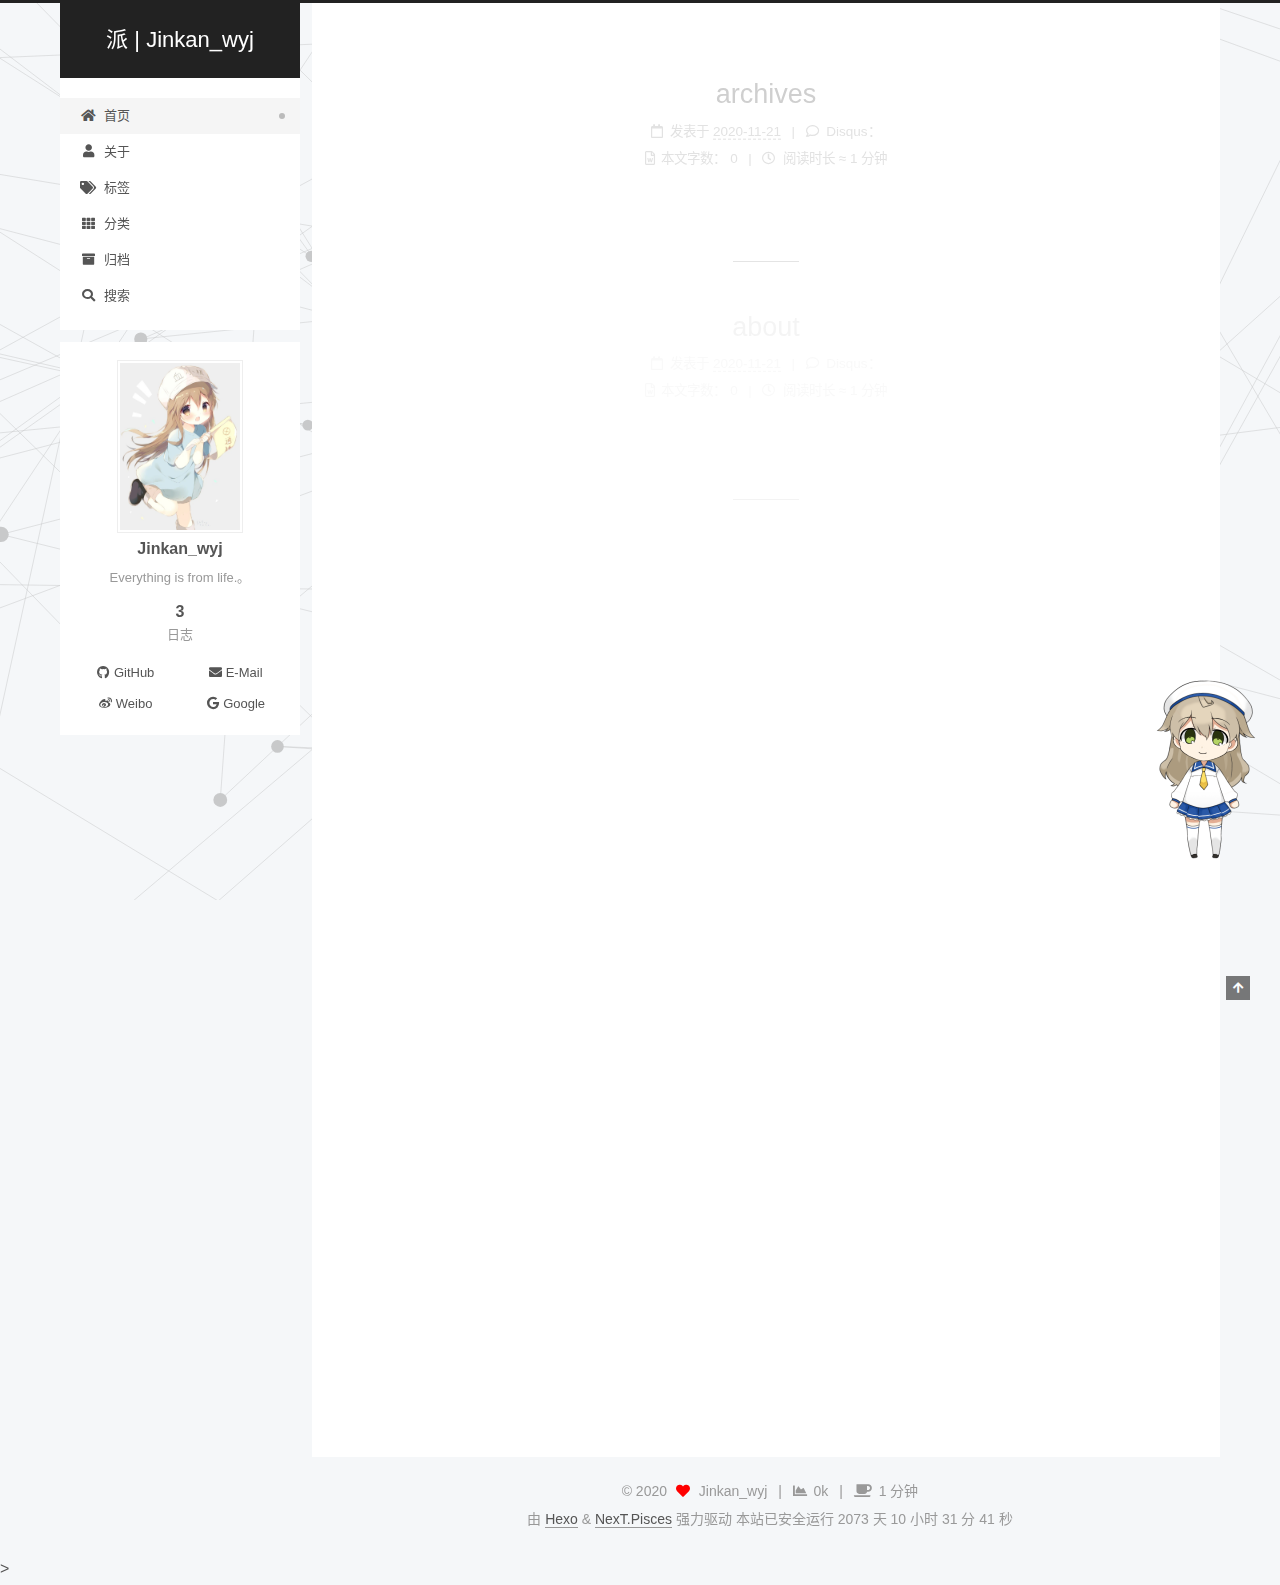
==== index.html @ be6c9986 "Site updated: 2020-11-22 16:22:30" ====
<!DOCTYPE html>
<html lang="zh-CN">
<head>
  <meta charset="UTF-8">
<meta name="viewport" content="width=device-width, initial-scale=1, maximum-scale=2">
<meta name="theme-color" content="#222">
<meta name="generator" content="Hexo 5.2.0">
  <link rel="apple-touch-icon" sizes="180x180" href="/images/favicon-32x32-next.png">
  <link rel="icon" type="image/png" sizes="32x32" href="/images/favicon-32x32-next.png">
  <link rel="icon" type="image/png" sizes="16x16" href="/images/favicon-32x32-next.png">

<link rel="stylesheet" href="/css/main.css">


<link rel="stylesheet" href="/lib/font-awesome/css/all.min.css">

<script id="hexo-configurations">
    var NexT = window.NexT || {};
    var CONFIG = {"hostname":"www.ipyker.com","root":"/","scheme":"Pisces","version":"7.8.0","exturl":false,"sidebar":{"position":"left","display":"post","padding":18,"offset":12,"onmobile":false},"copycode":{"enable":false,"show_result":false,"style":null},"back2top":{"enable":true,"sidebar":false,"scrollpercent":false},"bookmark":{"enable":false,"color":"#222","save":"auto"},"fancybox":false,"mediumzoom":false,"lazyload":false,"pangu":false,"comments":{"style":"tabs","active":null,"storage":true,"lazyload":false,"nav":null},"algolia":{"hits":{"per_page":10},"labels":{"input_placeholder":"Search for Posts","hits_empty":"We didn't find any results for the search: ${query}","hits_stats":"${hits} results found in ${time} ms"}},"localsearch":{"enable":true,"trigger":"auto","top_n_per_article":1,"unescape":false,"preload":false},"motion":{"enable":true,"async":false,"transition":{"post_block":"fadeIn","post_header":"slideDownIn","post_body":"slideDownIn","coll_header":"slideLeftIn","sidebar":"slideUpIn"}},"path":"search.xml"};
  </script>

  <meta name="description" content="Everything is from life.。">
<meta property="og:type" content="website">
<meta property="og:title" content="派 | Jinkan_wyj">
<meta property="og:url" content="https://www.ipyker.com/index.html">
<meta property="og:site_name" content="派 | Jinkan_wyj">
<meta property="og:description" content="Everything is from life.。">
<meta property="og:locale" content="zh_CN">
<meta property="article:author" content="Jinkan_wyj">
<meta name="twitter:card" content="summary">

<link rel="canonical" href="https://www.ipyker.com/">


<script id="page-configurations">
  // https://hexo.io/docs/variables.html
  CONFIG.page = {
    sidebar: "",
    isHome : true,
    isPost : false,
    lang   : 'zh-CN'
  };
</script>

  <title>派 | Jinkan_wyj</title>
  






  <noscript>
  <style>
  .use-motion .brand,
  .use-motion .menu-item,
  .sidebar-inner,
  .use-motion .post-block,
  .use-motion .pagination,
  .use-motion .comments,
  .use-motion .post-header,
  .use-motion .post-body,
  .use-motion .collection-header { opacity: initial; }

  .use-motion .site-title,
  .use-motion .site-subtitle {
    opacity: initial;
    top: initial;
  }

  .use-motion .logo-line-before i { left: initial; }
  .use-motion .logo-line-after i { right: initial; }
  </style>
</noscript>

<link rel="alternate" href="/atom.xml" title="派 | Jinkan_wyj" type="application/atom+xml">
</head>

<body itemscope itemtype="http://schema.org/WebPage">
  <div class="container use-motion">
    <div class="headband"></div>

    <header class="header" itemscope itemtype="http://schema.org/WPHeader">
      <div class="header-inner"><div class="site-brand-container">
  <div class="site-nav-toggle">
    <div class="toggle" aria-label="切换导航栏">
      <span class="toggle-line toggle-line-first"></span>
      <span class="toggle-line toggle-line-middle"></span>
      <span class="toggle-line toggle-line-last"></span>
    </div>
  </div>

  <div class="site-meta">

    <a href="/" class="brand" rel="start">
      <span class="logo-line-before"><i></i></span>
      <h1 class="site-title">派 | Jinkan_wyj</h1>
      <span class="logo-line-after"><i></i></span>
    </a>
  </div>

  <div class="site-nav-right">
    <div class="toggle popup-trigger">
        <i class="fa fa-search fa-fw fa-lg"></i>
    </div>
  </div>
</div>




<nav class="site-nav">
  <ul id="menu" class="main-menu menu">
        <li class="menu-item menu-item-home">

    <a href="/" rel="section"><i class="fa fa-home fa-fw"></i>首页</a>

  </li>
        <li class="menu-item menu-item-about">

    <a href="/about/" rel="section"><i class="fa fa-user fa-fw"></i>关于</a>

  </li>
        <li class="menu-item menu-item-tags">

    <a href="/tags/" rel="section"><i class="fa fa-tags fa-fw"></i>标签</a>

  </li>
        <li class="menu-item menu-item-categories">

    <a href="/categories/" rel="section"><i class="fa fa-th fa-fw"></i>分类</a>

  </li>
        <li class="menu-item menu-item-archives">

    <a href="/archives/" rel="section"><i class="fa fa-archive fa-fw"></i>归档</a>

  </li>
      <li class="menu-item menu-item-search">
        <a role="button" class="popup-trigger"><i class="fa fa-search fa-fw"></i>搜索
        </a>
      </li>
  </ul>
</nav>



  <div class="search-pop-overlay">
    <div class="popup search-popup">
        <div class="search-header">
  <span class="search-icon">
    <i class="fa fa-search"></i>
  </span>
  <div class="search-input-container">
    <input autocomplete="off" autocapitalize="off"
           placeholder="搜索..." spellcheck="false"
           type="search" class="search-input">
  </div>
  <span class="popup-btn-close">
    <i class="fa fa-times-circle"></i>
  </span>
</div>
<div id="search-result">
  <div id="no-result">
    <i class="fa fa-spinner fa-pulse fa-5x fa-fw"></i>
  </div>
</div>

    </div>
  </div>

</div>
    </header>

    
  <div class="back-to-top">
    <i class="fa fa-arrow-up"></i>
    <span>0%</span>
  </div>


    <main class="main">
      <div class="main-inner">
        <div class="content-wrap">
          

          <div class="content index posts-expand">
            
      
  
  
  <article itemscope itemtype="http://schema.org/Article" class="post-block" lang="zh-CN">
    <link itemprop="mainEntityOfPage" href="https://www.ipyker.com/2020/11/21/archives.html">

    <span hidden itemprop="author" itemscope itemtype="http://schema.org/Person">
      <meta itemprop="image" content="/images/IMG_2992.JPG">
      <meta itemprop="name" content="Jinkan_wyj">
      <meta itemprop="description" content="Everything is from life.。">
    </span>

    <span hidden itemprop="publisher" itemscope itemtype="http://schema.org/Organization">
      <meta itemprop="name" content="派 | Jinkan_wyj">
    </span>
      <header class="post-header">
        <h2 class="post-title" itemprop="name headline">
          
            <a href="/2020/11/21/archives.html" class="post-title-link" itemprop="url">archives</a>
        </h2>

        <div class="post-meta">
            <span class="post-meta-item">
              <span class="post-meta-item-icon">
                <i class="far fa-calendar"></i>
              </span>
              <span class="post-meta-item-text">发表于</span>

              <time title="创建时间：2020-11-21 01:10:38" itemprop="dateCreated datePublished" datetime="2020-11-21T01:10:38+08:00">2020-11-21</time>
            </span>

          
  
  <span class="post-meta-item">
    
      <span class="post-meta-item-icon">
        <i class="far fa-comment"></i>
      </span>
      <span class="post-meta-item-text">Disqus：</span>
    
    <a title="disqus" href="/2020/11/21/archives.html#disqus_thread" itemprop="discussionUrl">
      <span class="post-comments-count disqus-comment-count" data-disqus-identifier="2020/11/21/archives.html" itemprop="commentCount"></span>
    </a>
  </span>
  
  <br>
            <span class="post-meta-item" title="本文字数">
              <span class="post-meta-item-icon">
                <i class="far fa-file-word"></i>
              </span>
                <span class="post-meta-item-text">本文字数：</span>
              <span>0</span>
            </span>
            <span class="post-meta-item" title="阅读时长">
              <span class="post-meta-item-icon">
                <i class="far fa-clock"></i>
              </span>
                <span class="post-meta-item-text">阅读时长 &asymp;</span>
              <span>1 分钟</span>
            </span>

        </div>
      </header>

    
    
    
    <div class="post-body" itemprop="articleBody">

      
          
      
    </div>

    
    
    
      <footer class="post-footer">
        <div class="post-eof"></div>
      </footer>
  </article>
  
  
  

      
  
  
  <article itemscope itemtype="http://schema.org/Article" class="post-block" lang="zh-CN">
    <link itemprop="mainEntityOfPage" href="https://www.ipyker.com/2020/11/21/about.html">

    <span hidden itemprop="author" itemscope itemtype="http://schema.org/Person">
      <meta itemprop="image" content="/images/IMG_2992.JPG">
      <meta itemprop="name" content="Jinkan_wyj">
      <meta itemprop="description" content="Everything is from life.。">
    </span>

    <span hidden itemprop="publisher" itemscope itemtype="http://schema.org/Organization">
      <meta itemprop="name" content="派 | Jinkan_wyj">
    </span>
      <header class="post-header">
        <h2 class="post-title" itemprop="name headline">
          
            <a href="/2020/11/21/about.html" class="post-title-link" itemprop="url">about</a>
        </h2>

        <div class="post-meta">
            <span class="post-meta-item">
              <span class="post-meta-item-icon">
                <i class="far fa-calendar"></i>
              </span>
              <span class="post-meta-item-text">发表于</span>
              

              <time title="创建时间：2020-11-21 01:09:46 / 修改时间：06:23:24" itemprop="dateCreated datePublished" datetime="2020-11-21T01:09:46+08:00">2020-11-21</time>
            </span>

          
  
  <span class="post-meta-item">
    
      <span class="post-meta-item-icon">
        <i class="far fa-comment"></i>
      </span>
      <span class="post-meta-item-text">Disqus：</span>
    
    <a title="disqus" href="/2020/11/21/about.html#disqus_thread" itemprop="discussionUrl">
      <span class="post-comments-count disqus-comment-count" data-disqus-identifier="2020/11/21/about.html" itemprop="commentCount"></span>
    </a>
  </span>
  
  <br>
            <span class="post-meta-item" title="本文字数">
              <span class="post-meta-item-icon">
                <i class="far fa-file-word"></i>
              </span>
                <span class="post-meta-item-text">本文字数：</span>
              <span>0</span>
            </span>
            <span class="post-meta-item" title="阅读时长">
              <span class="post-meta-item-icon">
                <i class="far fa-clock"></i>
              </span>
                <span class="post-meta-item-text">阅读时长 &asymp;</span>
              <span>1 分钟</span>
            </span>

        </div>
      </header>

    
    
    
    <div class="post-body" itemprop="articleBody">

      
          
      
    </div>

    
    
    
      <footer class="post-footer">
        <div class="post-eof"></div>
      </footer>
  </article>
  
  
  

      
  
  
  <article itemscope itemtype="http://schema.org/Article" class="post-block" lang="zh-CN">
    <link itemprop="mainEntityOfPage" href="https://www.ipyker.com/2020/11/20/hello-world.html">

    <span hidden itemprop="author" itemscope itemtype="http://schema.org/Person">
      <meta itemprop="image" content="/images/IMG_2992.JPG">
      <meta itemprop="name" content="Jinkan_wyj">
      <meta itemprop="description" content="Everything is from life.。">
    </span>

    <span hidden itemprop="publisher" itemscope itemtype="http://schema.org/Organization">
      <meta itemprop="name" content="派 | Jinkan_wyj">
    </span>
      <header class="post-header">
        <h2 class="post-title" itemprop="name headline">
          
            <a href="/2020/11/20/hello-world.html" class="post-title-link" itemprop="url">Hello World</a>
        </h2>

        <div class="post-meta">
            <span class="post-meta-item">
              <span class="post-meta-item-icon">
                <i class="far fa-calendar"></i>
              </span>
              <span class="post-meta-item-text">发表于</span>

              <time title="创建时间：2020-11-20 02:12:08" itemprop="dateCreated datePublished" datetime="2020-11-20T02:12:08+08:00">2020-11-20</time>
            </span>

          
  
  <span class="post-meta-item">
    
      <span class="post-meta-item-icon">
        <i class="far fa-comment"></i>
      </span>
      <span class="post-meta-item-text">Disqus：</span>
    
    <a title="disqus" href="/2020/11/20/hello-world.html#disqus_thread" itemprop="discussionUrl">
      <span class="post-comments-count disqus-comment-count" data-disqus-identifier="2020/11/20/hello-world.html" itemprop="commentCount"></span>
    </a>
  </span>
  
  <br>
            <span class="post-meta-item" title="本文字数">
              <span class="post-meta-item-icon">
                <i class="far fa-file-word"></i>
              </span>
                <span class="post-meta-item-text">本文字数：</span>
              <span>367</span>
            </span>
            <span class="post-meta-item" title="阅读时长">
              <span class="post-meta-item-icon">
                <i class="far fa-clock"></i>
              </span>
                <span class="post-meta-item-text">阅读时长 &asymp;</span>
              <span>1 分钟</span>
            </span>

        </div>
      </header>

    
    
    
    <div class="post-body" itemprop="articleBody">

      
          <p>Welcome to <a target="_blank" rel="noopener" href="https://hexo.io/">Hexo</a>! This is your very first post. Check <a target="_blank" rel="noopener" href="https://hexo.io/docs/">documentation</a> for more info. If you get any problems when using Hexo, you can find the answer in <a target="_blank" rel="noopener" href="https://hexo.io/docs/troubleshooting.html">troubleshooting</a> or you can ask me on <a target="_blank" rel="noopener" href="https://github.com/hexojs/hexo/issues">GitHub</a>.</p>
<h2 id="Quick-Start"><a href="#Quick-Start" class="headerlink" title="Quick Start"></a>Quick Start</h2><h3 id="Create-a-new-post"><a href="#Create-a-new-post" class="headerlink" title="Create a new post"></a>Create a new post</h3><figure class="highlight bash"><table><tr><td class="gutter"><pre><span class="line">1</span><br></pre></td><td class="code"><pre><span class="line">$ hexo new <span class="string">&quot;My New Post&quot;</span></span><br></pre></td></tr></table></figure>

<p>More info: <a target="_blank" rel="noopener" href="https://hexo.io/docs/writing.html">Writing</a></p>
<h3 id="Run-server"><a href="#Run-server" class="headerlink" title="Run server"></a>Run server</h3><figure class="highlight bash"><table><tr><td class="gutter"><pre><span class="line">1</span><br></pre></td><td class="code"><pre><span class="line">$ hexo server</span><br></pre></td></tr></table></figure>

<p>More info: <a target="_blank" rel="noopener" href="https://hexo.io/docs/server.html">Server</a></p>
<h3 id="Generate-static-files"><a href="#Generate-static-files" class="headerlink" title="Generate static files"></a>Generate static files</h3><figure class="highlight bash"><table><tr><td class="gutter"><pre><span class="line">1</span><br></pre></td><td class="code"><pre><span class="line">$ hexo generate</span><br></pre></td></tr></table></figure>
          <!--noindex-->
            <div class="post-button">
              <a class="btn" href="/2020/11/20/hello-world.html#more" rel="contents">
                阅读全文 &raquo;
              </a>
            </div>
          <!--/noindex-->
        
      
    </div>

    
    
    
      <footer class="post-footer">
        <div class="post-eof"></div>
      </footer>
  </article>
  
  
  


  



          </div>
          

<script>
  window.addEventListener('tabs:register', () => {
    let { activeClass } = CONFIG.comments;
    if (CONFIG.comments.storage) {
      activeClass = localStorage.getItem('comments_active') || activeClass;
    }
    if (activeClass) {
      let activeTab = document.querySelector(`a[href="#comment-${activeClass}"]`);
      if (activeTab) {
        activeTab.click();
      }
    }
  });
  if (CONFIG.comments.storage) {
    window.addEventListener('tabs:click', event => {
      if (!event.target.matches('.tabs-comment .tab-content .tab-pane')) return;
      let commentClass = event.target.classList[1];
      localStorage.setItem('comments_active', commentClass);
    });
  }
</script>

        </div>
          
  
  <div class="toggle sidebar-toggle">
    <span class="toggle-line toggle-line-first"></span>
    <span class="toggle-line toggle-line-middle"></span>
    <span class="toggle-line toggle-line-last"></span>
  </div>

  <aside class="sidebar">
    <div class="sidebar-inner">

      <ul class="sidebar-nav motion-element">
        <li class="sidebar-nav-toc">
          文章目录
        </li>
        <li class="sidebar-nav-overview">
          站点概览
        </li>
      </ul>

      <!--noindex-->
      <div class="post-toc-wrap sidebar-panel">
      </div>
      <!--/noindex-->

      <div class="site-overview-wrap sidebar-panel">
        <div class="site-author motion-element" itemprop="author" itemscope itemtype="http://schema.org/Person">
    <img class="site-author-image" itemprop="image" alt="Jinkan_wyj"
      src="/images/IMG_2992.JPG">
  <p class="site-author-name" itemprop="name">Jinkan_wyj</p>
  <div class="site-description" itemprop="description">Everything is from life.。</div>
</div>
<div class="site-state-wrap motion-element">
  <nav class="site-state">
      <div class="site-state-item site-state-posts">
          <a href="/archives/">
        
          <span class="site-state-item-count">3</span>
          <span class="site-state-item-name">日志</span>
        </a>
      </div>
  </nav>
</div>
  <div class="links-of-author motion-element">
      <span class="links-of-author-item">
        <a href="https://github.com/homewyj" title="GitHub → https:&#x2F;&#x2F;github.com&#x2F;homewyj" rel="noopener" target="_blank"><i class="fab fa-github fa-fw"></i>GitHub</a>
      </span>
      <span class="links-of-author-item">
        <a href="mailto:homewyj@163.com" title="E-Mail → mailto:homewyj@163.com" rel="noopener" target="_blank"><i class="fa fa-envelope fa-fw"></i>E-Mail</a>
      </span>
      <span class="links-of-author-item">
        <a href="https://weibo.com/serge_yongjie" title="Weibo → https:&#x2F;&#x2F;weibo.com&#x2F;serge_yongjie" rel="noopener" target="_blank"><i class="fab fa-weibo fa-fw"></i>Weibo</a>
      </span>
      <span class="links-of-author-item">
        <a href="https://plus.google.com/homewyj" title="Google → https:&#x2F;&#x2F;plus.google.com&#x2F;homewyj" rel="noopener" target="_blank"><i class="fab fa-google fa-fw"></i>Google</a>
      </span>
  </div>



      </div>

    </div>
  </aside>
  <div id="sidebar-dimmer"></div>


      </div>
    </main>

    <footer class="footer">
      <div class="footer-inner">
        

        

<div class="copyright">
  
  &copy; 
  <span itemprop="copyrightYear">2020</span>
  <span class="with-love">
    <i class="fa fa-heart"></i>
  </span>
  <span class="author" itemprop="copyrightHolder">Jinkan_wyj</span>
    <span class="post-meta-divider">|</span>
    <span class="post-meta-item-icon">
      <i class="fa fa-chart-area"></i>
    </span>
    <span title="站点总字数">0k</span>
    <span class="post-meta-divider">|</span>
    <span class="post-meta-item-icon">
      <i class="fa fa-coffee"></i>
    </span>
    <span title="站点阅读时长">1 分钟</span>
</div>
  <div class="powered-by">由 <a href="https://hexo.io/" class="theme-link" rel="noopener" target="_blank">Hexo</a> & <a href="https://pisces.theme-next.org/" class="theme-link" rel="noopener" target="_blank">NexT.Pisces</a> 强力驱动
  </div
<div class="run_time" style=" text-align:center;">
  <span id="timeDate">载入天数...</span><span id="times">载入时分秒...</span>
  <script>
    var now = new Date(); 
    function createtime() { 
        var grt= new Date("11/21/2020 4:00:00");//此处修改你的建站时间或者网站上线时间 
        now.setTime(now.getTime()+250); 
        days = (now - grt ) / 1000 / 60 / 60 / 24; dnum = Math.floor(days); 
        hours = (now - grt ) / 1000 / 60 / 60 - (24 * dnum); hnum = Math.floor(hours); 
        if(String(hnum).length ==1 ){hnum = "0" + hnum;} minutes = (now - grt ) / 1000 /60 - (24 * 60 * dnum) - (60 * hnum); 
        mnum = Math.floor(minutes); if(String(mnum).length ==1 ){mnum = "0" + mnum;} 
        seconds = (now - grt ) / 1000 - (24 * 60 * 60 * dnum) - (60 * 60 * hnum) - (60 * mnum); 
        snum = Math.round(seconds); if(String(snum).length ==1 ){snum = "0" + snum;} 
        document.getElementById("timeDate").innerHTML = "本站已安全运行 "+dnum+" 天 "; 
        document.getElementById("times").innerHTML = hnum + " 小时 " + mnum + " 分 " + snum + " 秒"; 
    } 
    setInterval("createtime()",250);
  </script>
</div>

        








      </div>
    </footer>
  </div>

  
  <script size="300" alpha="0.6" zIndex="-1" src="/lib/canvas-ribbon/canvas-ribbon.js"></script>
  <script src="/lib/anime.min.js"></script>
  <script src="/lib/velocity/velocity.min.js"></script>
  <script src="/lib/velocity/velocity.ui.min.js"></script>

<script src="/js/utils.js"></script>

<script src="/js/motion.js"></script>


<script src="/js/schemes/pisces.js"></script>


<script src="/js/next-boot.js"></script>


  <script defer src="/lib/three/three.min.js"></script>
    <script defer src="/lib/three/canvas_lines.min.js"></script>


  




  
<script src="/js/local-search.js"></script>













  

  

<script>
  function loadCount() {
    var d = document, s = d.createElement('script');
    s.src = 'https://你的评论....disqus.com/count.js';
    s.id = 'dsq-count-scr';
    (d.head || d.body).appendChild(s);
  }
  // defer loading until the whole page loading is completed
  window.addEventListener('load', loadCount, false);
</script>

<script src="/live2dw/lib/L2Dwidget.min.js?094cbace49a39548bed64abff5988b05"></script><script>L2Dwidget.init({"pluginModelPath":"assets/","model":{"jsonPath":"/live2dw/assets/koharu.model.json"},"display":{"position":"right","width":150,"height":300},"mobile":{"show":false},"log":false,"pluginJsPath":"lib/","pluginRootPath":"live2dw/","tagMode":false});</script></body>
</html
<!-- 页面点击小红心 -->
<script type="text/javascript" src="/js/src/clicklove.js"></script>>
---- css/main.css ----
:root {
  --body-bg-color: #f5f7f9;
  --content-bg-color: #fff;
  --card-bg-color: #f5f5f5;
  --text-color: #555;
  --blockquote-color: #666;
  --link-color: #555;
  --link-hover-color: #222;
  --brand-color: #fff;
  --brand-hover-color: #fff;
  --table-row-odd-bg-color: #f9f9f9;
  --table-row-hover-bg-color: #f5f5f5;
  --menu-item-bg-color: #f5f5f5;
  --btn-default-bg: #fff;
  --btn-default-color: #555;
  --btn-default-border-color: #555;
  --btn-default-hover-bg: #222;
  --btn-default-hover-color: #fff;
  --btn-default-hover-border-color: #222;
}
html {
  line-height: 1.15; /* 1 */
  -webkit-text-size-adjust: 100%; /* 2 */
}
body {
  margin: 0;
}
main {
  display: block;
}
h1 {
  font-size: 2em;
  margin: 0.67em 0;
}
hr {
  box-sizing: content-box; /* 1 */
  height: 0; /* 1 */
  overflow: visible; /* 2 */
}
pre {
  font-family: monospace, monospace; /* 1 */
  font-size: 1em; /* 2 */
}
a {
  background: transparent;
}
abbr[title] {
  border-bottom: none; /* 1 */
  text-decoration: underline; /* 2 */
  text-decoration: underline dotted; /* 2 */
}
b,
strong {
  font-weight: bolder;
}
code,
kbd,
samp {
  font-family: monospace, monospace; /* 1 */
  font-size: 1em; /* 2 */
}
small {
  font-size: 80%;
}
sub,
sup {
  font-size: 75%;
  line-height: 0;
  position: relative;
  vertical-align: baseline;
}
sub {
  bottom: -0.25em;
}
sup {
  top: -0.5em;
}
img {
  border-style: none;
}
button,
input,
optgroup,
select,
textarea {
  font-family: inherit; /* 1 */
  font-size: 100%; /* 1 */
  line-height: 1.15; /* 1 */
  margin: 0; /* 2 */
}
button,
input {
/* 1 */
  overflow: visible;
}
button,
select {
/* 1 */
  text-transform: none;
}
button,
[type='button'],
[type='reset'],
[type='submit'] {
  -webkit-appearance: button;
}
button::-moz-focus-inner,
[type='button']::-moz-focus-inner,
[type='reset']::-moz-focus-inner,
[type='submit']::-moz-focus-inner {
  border-style: none;
  padding: 0;
}
button:-moz-focusring,
[type='button']:-moz-focusring,
[type='reset']:-moz-focusring,
[type='submit']:-moz-focusring {
  outline: 1px dotted ButtonText;
}
fieldset {
  padding: 0.35em 0.75em 0.625em;
}
legend {
  box-sizing: border-box; /* 1 */
  color: inherit; /* 2 */
  display: table; /* 1 */
  max-width: 100%; /* 1 */
  padding: 0; /* 3 */
  white-space: normal; /* 1 */
}
progress {
  vertical-align: baseline;
}
textarea {
  overflow: auto;
}
[type='checkbox'],
[type='radio'] {
  box-sizing: border-box; /* 1 */
  padding: 0; /* 2 */
}
[type='number']::-webkit-inner-spin-button,
[type='number']::-webkit-outer-spin-button {
  height: auto;
}
[type='search'] {
  outline-offset: -2px; /* 2 */
  -webkit-appearance: textfield; /* 1 */
}
[type='search']::-webkit-search-decoration {
  -webkit-appearance: none;
}
::-webkit-file-upload-button {
  font: inherit; /* 2 */
  -webkit-appearance: button; /* 1 */
}
details {
  display: block;
}
summary {
  display: list-item;
}
template {
  display: none;
}
[hidden] {
  display: none;
}
::selection {
  background: #262a30;
  color: #eee;
}
html,
body {
  height: 100%;
}
body {
  background: var(--body-bg-color);
  color: var(--text-color);
  font-family: 'Lato', "PingFang SC", "Microsoft YaHei", sans-serif;
  font-size: 1em;
  line-height: 2;
}
@media (max-width: 991px) {
  body {
    padding-left: 0 !important;
    padding-right: 0 !important;
  }
}
h1,
h2,
h3,
h4,
h5,
h6 {
  font-family: 'Lato', "PingFang SC", "Microsoft YaHei", sans-serif;
  font-weight: bold;
  line-height: 1.5;
  margin: 20px 0 15px;
}
h1 {
  font-size: 1.5em;
}
h2 {
  font-size: 1.375em;
}
h3 {
  font-size: 1.25em;
}
h4 {
  font-size: 1.125em;
}
h5 {
  font-size: 1em;
}
h6 {
  font-size: 0.875em;
}
p {
  margin: 0 0 20px 0;
}
a,
span.exturl {
  border-bottom: 1px solid #999;
  color: var(--link-color);
  outline: 0;
  text-decoration: none;
  overflow-wrap: break-word;
  word-wrap: break-word;
  cursor: pointer;
}
a:hover,
span.exturl:hover {
  border-bottom-color: var(--link-hover-color);
  color: var(--link-hover-color);
}
iframe,
img,
video {
  display: block;
  margin-left: auto;
  margin-right: auto;
  max-width: 100%;
}
hr {
  background-image: repeating-linear-gradient(-45deg, #ddd, #ddd 4px, transparent 4px, transparent 8px);
  border: 0;
  height: 3px;
  margin: 40px 0;
}
blockquote {
  border-left: 4px solid #ddd;
  color: var(--blockquote-color);
  margin: 0;
  padding: 0 15px;
}
blockquote cite::before {
  content: '-';
  padding: 0 5px;
}
dt {
  font-weight: bold;
}
dd {
  margin: 0;
  padding: 0;
}
kbd {
  background-color: #f5f5f5;
  background-image: linear-gradient(#eee, #fff, #eee);
  border: 1px solid #ccc;
  border-radius: 0.2em;
  box-shadow: 0.1em 0.1em 0.2em rgba(0,0,0,0.1);
  color: #555;
  font-family: inherit;
  padding: 0.1em 0.3em;
  white-space: nowrap;
}
.table-container {
  overflow: auto;
}
table {
  border-collapse: collapse;
  border-spacing: 0;
  font-size: 0.875em;
  margin: 0 0 20px 0;
  width: 100%;
}
tbody tr:nth-of-type(odd) {
  background: var(--table-row-odd-bg-color);
}
tbody tr:hover {
  background: var(--table-row-hover-bg-color);
}
caption,
th,
td {
  font-weight: normal;
  padding: 8px;
  vertical-align: middle;
}
th,
td {
  border: 1px solid #ddd;
  border-bottom: 3px solid #ddd;
}
th {
  font-weight: 700;
  padding-bottom: 10px;
}
td {
  border-bottom-width: 1px;
}
.btn {
  background: var(--btn-default-bg);
  border: 2px solid var(--btn-default-border-color);
  border-radius: 2px;
  color: var(--btn-default-color);
  display: inline-block;
  font-size: 0.875em;
  line-height: 2;
  padding: 0 20px;
  text-decoration: none;
  transition-property: background-color;
  transition-delay: 0s;
  transition-duration: 0.2s;
  transition-timing-function: ease-in-out;
}
.btn:hover {
  background: var(--btn-default-hover-bg);
  border-color: var(--btn-default-hover-border-color);
  color: var(--btn-default-hover-color);
}
.btn + .btn {
  margin: 0 0 8px 8px;
}
.btn .fa-fw {
  text-align: left;
  width: 1.285714285714286em;
}
.toggle {
  line-height: 0;
}
.toggle .toggle-line {
  background: #fff;
  display: inline-block;
  height: 2px;
  left: 0;
  position: relative;
  top: 0;
  transition: all 0.4s;
  vertical-align: top;
  width: 100%;
}
.toggle .toggle-line:not(:first-child) {
  margin-top: 3px;
}
.toggle.toggle-arrow .toggle-line-first {
  left: 50%;
  top: 2px;
  transform: rotate(45deg);
  width: 50%;
}
.toggle.toggle-arrow .toggle-line-middle {
  left: 2px;
  width: 90%;
}
.toggle.toggle-arrow .toggle-line-last {
  left: 50%;
  top: -2px;
  transform: rotate(-45deg);
  width: 50%;
}
.toggle.toggle-close .toggle-line-first {
  transform: rotate(-45deg);
  top: 5px;
}
.toggle.toggle-close .toggle-line-middle {
  opacity: 0;
}
.toggle.toggle-close .toggle-line-last {
  transform: rotate(45deg);
  top: -5px;
}
.highlight,
pre {
  background: #f7f7f7;
  color: #4d4d4c;
  line-height: 1.6;
  margin: 0 auto 20px;
}
pre,
code {
  font-family: consolas, Menlo, monospace, "PingFang SC", "Microsoft YaHei";
}
code {
  background: #eee;
  border-radius: 3px;
  color: #555;
  padding: 2px 4px;
  overflow-wrap: break-word;
  word-wrap: break-word;
}
.highlight *::selection {
  background: #d6d6d6;
}
.highlight pre {
  border: 0;
  margin: 0;
  padding: 10px 0;
}
.highlight table {
  border: 0;
  margin: 0;
  width: auto;
}
.highlight td {
  border: 0;
  padding: 0;
}
.highlight figcaption {
  background: #eff2f3;
  color: #4d4d4c;
  display: flex;
  font-size: 0.875em;
  justify-content: space-between;
  line-height: 1.2;
  padding: 0.5em;
}
.highlight figcaption a {
  color: #4d4d4c;
}
.highlight figcaption a:hover {
  border-bottom-color: #4d4d4c;
}
.highlight .gutter {
  -moz-user-select: none;
  -ms-user-select: none;
  -webkit-user-select: none;
  user-select: none;
}
.highlight .gutter pre {
  background: #eff2f3;
  color: #869194;
  padding-left: 10px;
  padding-right: 10px;
  text-align: right;
}
.highlight .code pre {
  background: #f7f7f7;
  padding-left: 10px;
  width: 100%;
}
.gist table {
  width: auto;
}
.gist table td {
  border: 0;
}
pre {
  overflow: auto;
  padding: 10px;
}
pre code {
  background: none;
  color: #4d4d4c;
  font-size: 0.875em;
  padding: 0;
  text-shadow: none;
}
pre .deletion {
  background: #fdd;
}
pre .addition {
  background: #dfd;
}
pre .meta {
  color: #eab700;
  -moz-user-select: none;
  -ms-user-select: none;
  -webkit-user-select: none;
  user-select: none;
}
pre .comment {
  color: #8e908c;
}
pre .variable,
pre .attribute,
pre .tag,
pre .name,
pre .regexp,
pre .ruby .constant,
pre .xml .tag .title,
pre .xml .pi,
pre .xml .doctype,
pre .html .doctype,
pre .css .id,
pre .css .class,
pre .css .pseudo {
  color: #c82829;
}
pre .number,
pre .preprocessor,
pre .built_in,
pre .builtin-name,
pre .literal,
pre .params,
pre .constant,
pre .command {
  color: #f5871f;
}
pre .ruby .class .title,
pre .css .rules .attribute,
pre .string,
pre .symbol,
pre .value,
pre .inheritance,
pre .header,
pre .ruby .symbol,
pre .xml .cdata,
pre .special,
pre .formula {
  color: #718c00;
}
pre .title,
pre .css .hexcolor {
  color: #3e999f;
}
pre .function,
pre .python .decorator,
pre .python .title,
pre .ruby .function .title,
pre .ruby .title .keyword,
pre .perl .sub,
pre .javascript .title,
pre .coffeescript .title {
  color: #4271ae;
}
pre .keyword,
pre .javascript .function {
  color: #8959a8;
}
.blockquote-center {
  border-left: none;
  margin: 40px 0;
  padding: 0;
  position: relative;
  text-align: center;
}
.blockquote-center .fa {
  display: block;
  opacity: 0.6;
  position: absolute;
  width: 100%;
}
.blockquote-center .fa-quote-left {
  border-top: 1px solid #ccc;
  text-align: left;
  top: -20px;
}
.blockquote-center .fa-quote-right {
  border-bottom: 1px solid #ccc;
  text-align: right;
  bottom: -20px;
}
.blockquote-center p,
.blockquote-center div {
  text-align: center;
}
.post-body .group-picture img {
  margin: 0 auto;
  padding: 0 3px;
}
.group-picture-row {
  margin-bottom: 6px;
  overflow: hidden;
}
.group-picture-column {
  float: left;
  margin-bottom: 10px;
}
.post-body .label {
  color: #555;
  display: inline;
  padding: 0 2px;
}
.post-body .label.default {
  background: #f0f0f0;
}
.post-body .label.primary {
  background: #efe6f7;
}
.post-body .label.info {
  background: #e5f2f8;
}
.post-body .label.success {
  background: #e7f4e9;
}
.post-body .label.warning {
  background: #fcf6e1;
}
.post-body .label.danger {
  background: #fae8eb;
}
.post-body .tabs {
  margin-bottom: 20px;
}
.post-body .tabs,
.tabs-comment {
  display: block;
  padding-top: 10px;
  position: relative;
}
.post-body .tabs ul.nav-tabs,
.tabs-comment ul.nav-tabs {
  display: flex;
  flex-wrap: wrap;
  margin: 0;
  margin-bottom: -1px;
  padding: 0;
}
@media (max-width: 413px) {
  .post-body .tabs ul.nav-tabs,
  .tabs-comment ul.nav-tabs {
    display: block;
    margin-bottom: 5px;
  }
}
.post-body .tabs ul.nav-tabs li.tab,
.tabs-comment ul.nav-tabs li.tab {
  border-bottom: 1px solid #ddd;
  border-left: 1px solid transparent;
  border-right: 1px solid transparent;
  border-top: 3px solid transparent;
  flex-grow: 1;
  list-style-type: none;
  border-radius: 0 0 0 0;
}
@media (max-width: 413px) {
  .post-body .tabs ul.nav-tabs li.tab,
  .tabs-comment ul.nav-tabs li.tab {
    border-bottom: 1px solid transparent;
    border-left: 3px solid transparent;
    border-right: 1px solid transparent;
    border-top: 1px solid transparent;
  }
}
@media (max-width: 413px) {
  .post-body .tabs ul.nav-tabs li.tab,
  .tabs-comment ul.nav-tabs li.tab {
    border-radius: 0;
  }
}
.post-body .tabs ul.nav-tabs li.tab a,
.tabs-comment ul.nav-tabs li.tab a {
  border-bottom: initial;
  display: block;
  line-height: 1.8;
  outline: 0;
  padding: 0.25em 0.75em;
  text-align: center;
  transition-delay: 0s;
  transition-duration: 0.2s;
  transition-timing-function: ease-out;
}
.post-body .tabs ul.nav-tabs li.tab a i,
.tabs-comment ul.nav-tabs li.tab a i {
  width: 1.285714285714286em;
}
.post-body .tabs ul.nav-tabs li.tab.active,
.tabs-comment ul.nav-tabs li.tab.active {
  border-bottom: 1px solid transparent;
  border-left: 1px solid #ddd;
  border-right: 1px solid #ddd;
  border-top: 3px solid #fc6423;
}
@media (max-width: 413px) {
  .post-body .tabs ul.nav-tabs li.tab.active,
  .tabs-comment ul.nav-tabs li.tab.active {
    border-bottom: 1px solid #ddd;
    border-left: 3px solid #fc6423;
    border-right: 1px solid #ddd;
    border-top: 1px solid #ddd;
  }
}
.post-body .tabs ul.nav-tabs li.tab.active a,
.tabs-comment ul.nav-tabs li.tab.active a {
  color: var(--link-color);
  cursor: default;
}
.post-body .tabs .tab-content .tab-pane,
.tabs-comment .tab-content .tab-pane {
  border: 1px solid #ddd;
  border-top: 0;
  padding: 20px 20px 0 20px;
  border-radius: 0;
}
.post-body .tabs .tab-content .tab-pane:not(.active),
.tabs-comment .tab-content .tab-pane:not(.active) {
  display: none;
}
.post-body .tabs .tab-content .tab-pane.active,
.tabs-comment .tab-content .tab-pane.active {
  display: block;
}
.post-body .tabs .tab-content .tab-pane.active:nth-of-type(1),
.tabs-comment .tab-content .tab-pane.active:nth-of-type(1) {
  border-radius: 0 0 0 0;
}
@media (max-width: 413px) {
  .post-body .tabs .tab-content .tab-pane.active:nth-of-type(1),
  .tabs-comment .tab-content .tab-pane.active:nth-of-type(1) {
    border-radius: 0;
  }
}
.post-body .note {
  border-radius: 3px;
  margin-bottom: 20px;
  padding: 1em;
  position: relative;
  border: 1px solid #eee;
  border-left-width: 5px;
}
.post-body .note h2,
.post-body .note h3,
.post-body .note h4,
.post-body .note h5,
.post-body .note h6 {
  margin-top: 0;
  border-bottom: initial;
  margin-bottom: 0;
  padding-top: 0;
}
.post-body .note p:first-child,
.post-body .note ul:first-child,
.post-body .note ol:first-child,
.post-body .note table:first-child,
.post-body .note pre:first-child,
.post-body .note blockquote:first-child,
.post-body .note img:first-child {
  margin-top: 0;
}
.post-body .note p:last-child,
.post-body .note ul:last-child,
.post-body .note ol:last-child,
.post-body .note table:last-child,
.post-body .note pre:last-child,
.post-body .note blockquote:last-child,
.post-body .note img:last-child {
  margin-bottom: 0;
}
.post-body .note.default {
  border-left-color: #777;
}
.post-body .note.default h2,
.post-body .note.default h3,
.post-body .note.default h4,
.post-body .note.default h5,
.post-body .note.default h6 {
  color: #777;
}
.post-body .note.primary {
  border-left-color: #6f42c1;
}
.post-body .note.primary h2,
.post-body .note.primary h3,
.post-body .note.primary h4,
.post-body .note.primary h5,
.post-body .note.primary h6 {
  color: #6f42c1;
}
.post-body .note.info {
  border-left-color: #428bca;
}
.post-body .note.info h2,
.post-body .note.info h3,
.post-body .note.info h4,
.post-body .note.info h5,
.post-body .note.info h6 {
  color: #428bca;
}
.post-body .note.success {
  border-left-color: #5cb85c;
}
.post-body .note.success h2,
.post-body .note.success h3,
.post-body .note.success h4,
.post-body .note.success h5,
.post-body .note.success h6 {
  color: #5cb85c;
}
.post-body .note.warning {
  border-left-color: #f0ad4e;
}
.post-body .note.warning h2,
.post-body .note.warning h3,
.post-body .note.warning h4,
.post-body .note.warning h5,
.post-body .note.warning h6 {
  color: #f0ad4e;
}
.post-body .note.danger {
  border-left-color: #d9534f;
}
.post-body .note.danger h2,
.post-body .note.danger h3,
.post-body .note.danger h4,
.post-body .note.danger h5,
.post-body .note.danger h6 {
  color: #d9534f;
}
.pagination .prev,
.pagination .next,
.pagination .page-number,
.pagination .space {
  display: inline-block;
  margin: 0 10px;
  padding: 0 11px;
  position: relative;
  top: -1px;
}
@media (max-width: 767px) {
  .pagination .prev,
  .pagination .next,
  .pagination .page-number,
  .pagination .space {
    margin: 0 5px;
  }
}
.pagination {
  border-top: 1px solid #eee;
  margin: 120px 0 0;
  text-align: center;
}
.pagination .prev,
.pagination .next,
.pagination .page-number {
  border-bottom: 0;
  border-top: 1px solid #eee;
  transition-property: border-color;
  transition-delay: 0s;
  transition-duration: 0.2s;
  transition-timing-function: ease-in-out;
}
.pagination .prev:hover,
.pagination .next:hover,
.pagination .page-number:hover {
  border-top-color: #222;
}
.pagination .space {
  margin: 0;
  padding: 0;
}
.pagination .prev {
  margin-left: 0;
}
.pagination .next {
  margin-right: 0;
}
.pagination .page-number.current {
  background: #ccc;
  border-top-color: #ccc;
  color: #fff;
}
@media (max-width: 767px) {
  .pagination {
    border-top: none;
  }
  .pagination .prev,
  .pagination .next,
  .pagination .page-number {
    border-bottom: 1px solid #eee;
    border-top: 0;
    margin-bottom: 10px;
    padding: 0 10px;
  }
  .pagination .prev:hover,
  .pagination .next:hover,
  .pagination .page-number:hover {
    border-bottom-color: #222;
  }
}
.comments {
  margin-top: 60px;
  overflow: hidden;
}
.comment-button-group {
  display: flex;
  flex-wrap: wrap-reverse;
  justify-content: center;
  margin: 1em 0;
}
.comment-button-group .comment-button {
  margin: 0.1em 0.2em;
}
.comment-button-group .comment-button.active {
  background: var(--btn-default-hover-bg);
  border-color: var(--btn-default-hover-border-color);
  color: var(--btn-default-hover-color);
}
.comment-position {
  display: none;
}
.comment-position.active {
  display: block;
}
.tabs-comment {
  background: var(--content-bg-color);
  margin-top: 4em;
  padding-top: 0;
}
.tabs-comment .comments {
  border: 0;
  box-shadow: none;
  margin-top: 0;
  padding-top: 0;
}
.container {
  min-height: 100%;
  position: relative;
}
.main-inner {
  margin: 0 auto;
  width: calc(100% - 20px);
}
@media (min-width: 1200px) {
  .main-inner {
    width: 1160px;
  }
}
@media (min-width: 1600px) {
  .main-inner {
    width: 73%;
  }
}
@media (max-width: 767px) {
  .content-wrap {
    padding: 0 20px;
  }
}
.header {
  background: transparent;
}
.header-inner {
  margin: 0 auto;
  width: calc(100% - 20px);
}
@media (min-width: 1200px) {
  .header-inner {
    width: 1160px;
  }
}
@media (min-width: 1600px) {
  .header-inner {
    width: 73%;
  }
}
.site-brand-container {
  display: flex;
  flex-shrink: 0;
  padding: 0 10px;
}
.headband {
  background: #222;
  height: 3px;
}
.site-meta {
  flex-grow: 1;
  text-align: center;
}
@media (max-width: 767px) {
  .site-meta {
    text-align: center;
  }
}
.brand {
  border-bottom: none;
  color: var(--brand-color);
  display: inline-block;
  line-height: 1.375em;
  padding: 0 40px;
  position: relative;
}
.brand:hover {
  color: var(--brand-hover-color);
}
.site-title {
  font-family: 'Lato', "PingFang SC", "Microsoft YaHei", sans-serif;
  font-size: 1.375em;
  font-weight: normal;
  margin: 0;
}
.site-subtitle {
  color: #ddd;
  font-size: 0.8125em;
  margin: 10px 0;
}
.use-motion .brand {
  opacity: 0;
}
.use-motion .site-title,
.use-motion .site-subtitle,
.use-motion .custom-logo-image {
  opacity: 0;
  position: relative;
  top: -10px;
}
.site-nav-toggle,
.site-nav-right {
  display: none;
}
@media (max-width: 767px) {
  .site-nav-toggle,
  .site-nav-right {
    display: flex;
    flex-direction: column;
    justify-content: center;
  }
}
.site-nav-toggle .toggle,
.site-nav-right .toggle {
  color: var(--text-color);
  padding: 10px;
  width: 22px;
}
.site-nav-toggle .toggle .toggle-line,
.site-nav-right .toggle .toggle-line {
  background: var(--text-color);
  border-radius: 1px;
}
.site-nav {
  display: block;
}
@media (max-width: 767px) {
  .site-nav {
    clear: both;
    display: none;
  }
}
.site-nav.site-nav-on {
  display: block;
}
.menu {
  margin-top: 20px;
  padding-left: 0;
  text-align: center;
}
.menu-item {
  display: inline-block;
  list-style: none;
  margin: 0 10px;
}
@media (max-width: 767px) {
  .menu-item {
    display: block;
    margin-top: 10px;
  }
  .menu-item.menu-item-search {
    display: none;
  }
}
.menu-item a,
.menu-item span.exturl {
  border-bottom: 0;
  display: block;
  font-size: 0.8125em;
  transition-property: border-color;
  transition-delay: 0s;
  transition-duration: 0.2s;
  transition-timing-function: ease-in-out;
}
@media (hover: none) {
  .menu-item a:hover,
  .menu-item span.exturl:hover {
    border-bottom-color: transparent !important;
  }
}
.menu-item .fa,
.menu-item .fab,
.menu-item .far,
.menu-item .fas {
  margin-right: 8px;
}
.menu-item .badge {
  display: inline-block;
  font-weight: bold;
  line-height: 1;
  margin-left: 0.35em;
  margin-top: 0.35em;
  text-align: center;
  white-space: nowrap;
}
@media (max-width: 767px) {
  .menu-item .badge {
    float: right;
    margin-left: 0;
  }
}
.menu-item-active a,
.menu .menu-item a:hover,
.menu .menu-item span.exturl:hover {
  background: var(--menu-item-bg-color);
}
.use-motion .menu-item {
  opacity: 0;
}
.sidebar {
  background: #222;
  bottom: 0;
  box-shadow: inset 0 2px 6px #000;
  position: fixed;
  top: 0;
}
@media (max-width: 991px) {
  .sidebar {
    display: none;
  }
}
.sidebar-inner {
  color: #999;
  padding: 18px 10px;
  text-align: center;
}
.cc-license {
  margin-top: 10px;
  text-align: center;
}
.cc-license .cc-opacity {
  border-bottom: none;
  opacity: 0.7;
}
.cc-license .cc-opacity:hover {
  opacity: 0.9;
}
.cc-license img {
  display: inline-block;
}
.site-author-image {
  border: 1px solid #eee;
  display: block;
  margin: 0 auto;
  max-width: 120px;
  padding: 2px;
}
.site-author-name {
  color: var(--text-color);
  font-weight: 600;
  margin: 0;
  text-align: center;
}
.site-description {
  color: #999;
  font-size: 0.8125em;
  margin-top: 0;
  text-align: center;
}
.links-of-author {
  margin-top: 15px;
}
.links-of-author a,
.links-of-author span.exturl {
  border-bottom-color: #555;
  display: inline-block;
  font-size: 0.8125em;
  margin-bottom: 10px;
  margin-right: 10px;
  vertical-align: middle;
}
.links-of-author a::before,
.links-of-author span.exturl::before {
  background: #f1168e;
  border-radius: 50%;
  content: ' ';
  display: inline-block;
  height: 4px;
  margin-right: 3px;
  vertical-align: middle;
  width: 4px;
}
.sidebar-button {
  margin-top: 15px;
}
.sidebar-button a {
  border: 1px solid #fc6423;
  border-radius: 4px;
  color: #fc6423;
  display: inline-block;
  padding: 0 15px;
}
.sidebar-button a .fa,
.sidebar-button a .fab,
.sidebar-button a .far,
.sidebar-button a .fas {
  margin-right: 5px;
}
.sidebar-button a:hover {
  background: #fc6423;
  border: 1px solid #fc6423;
  color: #fff;
}
.sidebar-button a:hover .fa,
.sidebar-button a:hover .fab,
.sidebar-button a:hover .far,
.sidebar-button a:hover .fas {
  color: #fff;
}
.links-of-blogroll {
  font-size: 0.8125em;
  margin-top: 10px;
}
.links-of-blogroll-title {
  font-size: 0.875em;
  font-weight: 600;
  margin-top: 0;
}
.links-of-blogroll-list {
  list-style: none;
  margin: 0;
  padding: 0;
}
#sidebar-dimmer {
  display: none;
}
@media (max-width: 767px) {
  #sidebar-dimmer {
    background: #000;
    display: block;
    height: 100%;
    left: 100%;
    opacity: 0;
    position: fixed;
    top: 0;
    width: 100%;
    z-index: 1100;
  }
  .sidebar-active + #sidebar-dimmer {
    opacity: 0.7;
    transform: translateX(-100%);
    transition: opacity 0.5s;
  }
}
.sidebar-nav {
  margin: 0;
  padding-bottom: 20px;
  padding-left: 0;
}
.sidebar-nav li {
  border-bottom: 1px solid transparent;
  color: var(--text-color);
  cursor: pointer;
  display: inline-block;
  font-size: 0.875em;
}
.sidebar-nav li.sidebar-nav-overview {
  margin-left: 10px;
}
.sidebar-nav li:hover {
  color: #fc6423;
}
.sidebar-nav .sidebar-nav-active {
  border-bottom-color: #fc6423;
  color: #fc6423;
}
.sidebar-nav .sidebar-nav-active:hover {
  color: #fc6423;
}
.sidebar-panel {
  display: none;
  overflow-x: hidden;
  overflow-y: auto;
}
.sidebar-panel-active {
  display: block;
}
.sidebar-toggle {
  background: #222;
  bottom: 45px;
  cursor: pointer;
  height: 14px;
  left: 30px;
  padding: 5px;
  position: fixed;
  width: 14px;
  z-index: 1300;
}
@media (max-width: 991px) {
  .sidebar-toggle {
    left: 20px;
    opacity: 0.8;
    display: none;
  }
}
.sidebar-toggle:hover .toggle-line {
  background: #fc6423;
}
.post-toc {
  font-size: 0.875em;
}
.post-toc ol {
  list-style: none;
  margin: 0;
  padding: 0 2px 5px 10px;
  text-align: left;
}
.post-toc ol > ol {
  padding-left: 0;
}
.post-toc ol a {
  transition-property: all;
  transition-delay: 0s;
  transition-duration: 0.2s;
  transition-timing-function: ease-in-out;
}
.post-toc .nav-item {
  line-height: 1.8;
  overflow: hidden;
  text-overflow: ellipsis;
  white-space: nowrap;
}
.post-toc .nav .nav-child {
  display: none;
}
.post-toc .nav .active > .nav-child {
  display: block;
}
.post-toc .nav .active-current > .nav-child {
  display: block;
}
.post-toc .nav .active-current > .nav-child > .nav-item {
  display: block;
}
.post-toc .nav .active > a {
  border-bottom-color: #fc6423;
  color: #fc6423;
}
.post-toc .nav .active-current > a {
  color: #fc6423;
}
.post-toc .nav .active-current > a:hover {
  color: #fc6423;
}
.site-state {
  display: flex;
  justify-content: center;
  line-height: 1.4;
  margin-top: 10px;
  overflow: hidden;
  text-align: center;
  white-space: nowrap;
}
.site-state-item {
  padding: 0 15px;
}
.site-state-item:not(:first-child) {
  border-left: 1px solid #eee;
}
.site-state-item a {
  border-bottom: none;
}
.site-state-item-count {
  display: block;
  font-size: 1em;
  font-weight: 600;
  text-align: center;
}
.site-state-item-name {
  color: #999;
  font-size: 0.8125em;
}
.footer {
  color: #999;
  font-size: 0.875em;
  padding: 20px 0;
}
.footer.footer-fixed {
  bottom: 0;
  left: 0;
  position: absolute;
  right: 0;
}
.footer-inner {
  box-sizing: border-box;
  margin: 0 auto;
  text-align: center;
  width: calc(100% - 20px);
}
@media (min-width: 1200px) {
  .footer-inner {
    width: 1160px;
  }
}
@media (min-width: 1600px) {
  .footer-inner {
    width: 73%;
  }
}
.languages {
  display: inline-block;
  font-size: 1.125em;
  position: relative;
}
.languages .lang-select-label span {
  margin: 0 0.5em;
}
.languages .lang-select {
  height: 100%;
  left: 0;
  opacity: 0;
  position: absolute;
  top: 0;
  width: 100%;
}
.with-love {
  color: #ff0000;
  display: inline-block;
  margin: 0 5px;
}
.powered-by,
.theme-info {
  display: inline-block;
}
@-moz-keyframes iconAnimate {
  0%, 100% {
    transform: scale(1);
  }
  10%, 30% {
    transform: scale(0.9);
  }
  20%, 40%, 60%, 80% {
    transform: scale(1.1);
  }
  50%, 70% {
    transform: scale(1.1);
  }
}
@-webkit-keyframes iconAnimate {
  0%, 100% {
    transform: scale(1);
  }
  10%, 30% {
    transform: scale(0.9);
  }
  20%, 40%, 60%, 80% {
    transform: scale(1.1);
  }
  50%, 70% {
    transform: scale(1.1);
  }
}
@-o-keyframes iconAnimate {
  0%, 100% {
    transform: scale(1);
  }
  10%, 30% {
    transform: scale(0.9);
  }
  20%, 40%, 60%, 80% {
    transform: scale(1.1);
  }
  50%, 70% {
    transform: scale(1.1);
  }
}
@keyframes iconAnimate {
  0%, 100% {
    transform: scale(1);
  }
  10%, 30% {
    transform: scale(0.9);
  }
  20%, 40%, 60%, 80% {
    transform: scale(1.1);
  }
  50%, 70% {
    transform: scale(1.1);
  }
}
.back-to-top {
  font-size: 12px;
  text-align: center;
  transition-delay: 0s;
  transition-duration: 0.2s;
  transition-timing-function: ease-in-out;
}
.back-to-top {
  background: #222;
  bottom: -100px;
  box-sizing: border-box;
  color: #fff;
  cursor: pointer;
  left: 30px;
  opacity: 0.6;
  padding: 0 6px;
  position: fixed;
  transition-property: bottom;
  z-index: 1300;
  width: 24px;
}
.back-to-top span {
  display: none;
}
.back-to-top:hover {
  color: #fc6423;
}
.back-to-top.back-to-top-on {
  bottom: 30px;
}
@media (max-width: 991px) {
  .back-to-top {
    left: 20px;
    opacity: 0.8;
  }
}
.post-body {
  font-family: 'Lato', "PingFang SC", "Microsoft YaHei", sans-serif;
  overflow-wrap: break-word;
  word-wrap: break-word;
}
@media (min-width: 1200px) {
  .post-body {
    font-size: 1.125em;
  }
}
.post-body .exturl .fa {
  font-size: 0.875em;
  margin-left: 4px;
}
.post-body .image-caption,
.post-body .figure .caption {
  color: #999;
  font-size: 0.875em;
  font-weight: bold;
  line-height: 1;
  margin: -20px auto 15px;
  text-align: center;
}
.post-sticky-flag {
  display: inline-block;
  transform: rotate(30deg);
}
.post-button {
  margin-top: 40px;
  text-align: center;
}
.post-body p a {
  color: #0593d3;
  border-bottom: none;
  border-bottom: 1px solid #0593d3;
}
.post-body p a:hover {
  color: #fc6423;
  border-bottom: none;
  border-bottom: 1px solid #fc6423;
}
.use-motion .post-block,
.use-motion .pagination,
.use-motion .comments {
  opacity: 0;
}
.use-motion .post-header {
  opacity: 0;
}
.use-motion .post-body {
  opacity: 0;
}
.use-motion .collection-header {
  opacity: 0;
}
.posts-collapse {
  margin-left: 35px;
  position: relative;
}
@media (max-width: 767px) {
  .posts-collapse {
    margin-left: 0px;
    margin-right: 0px;
  }
}
.posts-collapse .collection-title {
  font-size: 1.125em;
  position: relative;
}
.posts-collapse .collection-title::before {
  background: #999;
  border: 1px solid #fff;
  border-radius: 50%;
  content: ' ';
  height: 10px;
  left: 0;
  margin-left: -6px;
  margin-top: -4px;
  position: absolute;
  top: 50%;
  width: 10px;
}
.posts-collapse .collection-year {
  font-size: 1.5em;
  font-weight: bold;
  margin: 60px 0;
  position: relative;
}
.posts-collapse .collection-year::before {
  background: #bbb;
  border-radius: 50%;
  content: ' ';
  height: 8px;
  left: 0;
  margin-left: -4px;
  margin-top: -4px;
  position: absolute;
  top: 50%;
  width: 8px;
}
.posts-collapse .collection-header {
  display: block;
  margin: 0 0 0 20px;
}
.posts-collapse .collection-header small {
  color: #bbb;
  margin-left: 5px;
}
.posts-collapse .post-header {
  border-bottom: 1px dashed #ccc;
  margin: 30px 0;
  padding-left: 15px;
  position: relative;
  transition-property: border;
  transition-delay: 0s;
  transition-duration: 0.2s;
  transition-timing-function: ease-in-out;
}
.posts-collapse .post-header::before {
  background: #bbb;
  border: 1px solid #fff;
  border-radius: 50%;
  content: ' ';
  height: 6px;
  left: 0;
  margin-left: -4px;
  position: absolute;
  top: 0.75em;
  transition-property: background;
  width: 6px;
  transition-delay: 0s;
  transition-duration: 0.2s;
  transition-timing-function: ease-in-out;
}
.posts-collapse .post-header:hover {
  border-bottom-color: #666;
}
.posts-collapse .post-header:hover::before {
  background: #222;
}
.posts-collapse .post-meta {
  display: inline;
  font-size: 0.75em;
  margin-right: 10px;
}
.posts-collapse .post-title {
  display: inline;
}
.posts-collapse .post-title a,
.posts-collapse .post-title span.exturl {
  border-bottom: none;
  color: var(--link-color);
}
.posts-collapse .post-title .fa-external-link-alt {
  font-size: 0.875em;
  margin-left: 5px;
}
.posts-collapse::before {
  background: #f5f5f5;
  content: ' ';
  height: 100%;
  left: 0;
  margin-left: -2px;
  position: absolute;
  top: 1.25em;
  width: 4px;
}
.post-eof {
  background: #ccc;
  height: 1px;
  margin: 80px auto 60px;
  text-align: center;
  width: 8%;
}
.post-block:last-of-type .post-eof {
  display: none;
}
.content {
  padding-top: 40px;
}
@media (min-width: 992px) {
  .post-body {
    text-align: justify;
  }
}
@media (max-width: 991px) {
  .post-body {
    text-align: justify;
  }
}
.post-body h1,
.post-body h2,
.post-body h3,
.post-body h4,
.post-body h5,
.post-body h6 {
  padding-top: 10px;
}
.post-body h1 .header-anchor,
.post-body h2 .header-anchor,
.post-body h3 .header-anchor,
.post-body h4 .header-anchor,
.post-body h5 .header-anchor,
.post-body h6 .header-anchor {
  border-bottom-style: none;
  color: #ccc;
  float: right;
  margin-left: 10px;
  visibility: hidden;
}
.post-body h1 .header-anchor:hover,
.post-body h2 .header-anchor:hover,
.post-body h3 .header-anchor:hover,
.post-body h4 .header-anchor:hover,
.post-body h5 .header-anchor:hover,
.post-body h6 .header-anchor:hover {
  color: inherit;
}
.post-body h1:hover .header-anchor,
.post-body h2:hover .header-anchor,
.post-body h3:hover .header-anchor,
.post-body h4:hover .header-anchor,
.post-body h5:hover .header-anchor,
.post-body h6:hover .header-anchor {
  visibility: visible;
}
.post-body iframe,
.post-body img,
.post-body video {
  margin-bottom: 20px;
}
.post-body .video-container {
  height: 0;
  margin-bottom: 20px;
  overflow: hidden;
  padding-top: 75%;
  position: relative;
  width: 100%;
}
.post-body .video-container iframe,
.post-body .video-container object,
.post-body .video-container embed {
  height: 100%;
  left: 0;
  margin: 0;
  position: absolute;
  top: 0;
  width: 100%;
}
.post-gallery {
  align-items: center;
  display: grid;
  grid-gap: 10px;
  grid-template-columns: 1fr 1fr 1fr;
  margin-bottom: 20px;
}
@media (max-width: 767px) {
  .post-gallery {
    grid-template-columns: 1fr 1fr;
  }
}
.post-gallery a {
  border: 0;
}
.post-gallery img {
  margin: 0;
}
.posts-expand .post-header {
  font-size: 1.125em;
}
.posts-expand .post-title {
  font-size: 1.5em;
  font-weight: normal;
  margin: initial;
  text-align: center;
  overflow-wrap: break-word;
  word-wrap: break-word;
}
.posts-expand .post-title-link {
  border-bottom: none;
  color: var(--link-color);
  display: inline-block;
  position: relative;
  vertical-align: top;
}
.posts-expand .post-title-link::before {
  background: var(--link-color);
  bottom: 0;
  content: '';
  height: 2px;
  left: 0;
  position: absolute;
  transform: scaleX(0);
  visibility: hidden;
  width: 100%;
  transition-delay: 0s;
  transition-duration: 0.2s;
  transition-timing-function: ease-in-out;
}
.posts-expand .post-title-link:hover::before {
  transform: scaleX(1);
  visibility: visible;
}
.posts-expand .post-title-link .fa-external-link-alt {
  font-size: 0.875em;
  margin-left: 5px;
}
.posts-expand .post-meta {
  color: #999;
  font-family: 'Lato', "PingFang SC", "Microsoft YaHei", sans-serif;
  font-size: 0.75em;
  margin: 3px 0 60px 0;
  text-align: center;
}
.posts-expand .post-meta .post-description {
  font-size: 0.875em;
  margin-top: 2px;
}
.posts-expand .post-meta time {
  border-bottom: 1px dashed #999;
  cursor: pointer;
}
.post-meta .post-meta-item + .post-meta-item::before {
  content: '|';
  margin: 0 0.5em;
}
.post-meta-divider {
  margin: 0 0.5em;
}
.post-meta-item-icon {
  margin-right: 3px;
}
@media (max-width: 991px) {
  .post-meta-item-icon {
    display: inline-block;
  }
}
@media (max-width: 991px) {
  .post-meta-item-text {
    display: none;
  }
}
.post-nav {
  border-top: 1px solid #eee;
  display: flex;
  justify-content: space-between;
  margin-top: 15px;
  padding: 10px 5px 0;
}
.post-nav-item {
  flex: 1;
}
.post-nav-item a {
  border-bottom: none;
  display: block;
  font-size: 0.875em;
  line-height: 1.6;
  position: relative;
}
.post-nav-item a:active {
  top: 2px;
}
.post-nav-item .fa {
  font-size: 0.75em;
}
.post-nav-item:first-child {
  margin-right: 15px;
}
.post-nav-item:first-child .fa {
  margin-right: 5px;
}
.post-nav-item:last-child {
  margin-left: 15px;
  text-align: right;
}
.post-nav-item:last-child .fa {
  margin-left: 5px;
}
.rtl.post-body p,
.rtl.post-body a,
.rtl.post-body h1,
.rtl.post-body h2,
.rtl.post-body h3,
.rtl.post-body h4,
.rtl.post-body h5,
.rtl.post-body h6,
.rtl.post-body li,
.rtl.post-body ul,
.rtl.post-body ol {
  direction: rtl;
  font-family: UKIJ Ekran;
}
.rtl.post-title {
  font-family: UKIJ Ekran;
}
.post-tags {
  margin-top: 40px;
  text-align: center;
}
.post-tags a {
  display: inline-block;
  font-size: 0.8125em;
}
.post-tags a:not(:last-child) {
  margin-right: 10px;
}
.post-widgets {
  border-top: 1px solid #eee;
  margin-top: 15px;
  text-align: center;
}
.wp_rating {
  height: 20px;
  line-height: 20px;
  margin-top: 10px;
  padding-top: 6px;
  text-align: center;
}
.social-like {
  display: flex;
  font-size: 0.875em;
  justify-content: center;
  text-align: center;
}
.reward-container {
  margin: 20px auto;
  padding: 10px 0;
  text-align: center;
  width: 90%;
}
.reward-container button {
  background: transparent;
  border: 1px solid #fc6423;
  border-radius: 0;
  color: #fc6423;
  cursor: pointer;
  line-height: 2;
  outline: 0;
  padding: 0 15px;
  vertical-align: text-top;
}
.reward-container button:hover {
  background: #fc6423;
  border: 1px solid transparent;
  color: #fa9366;
}
#qr {
  padding-top: 20px;
}
#qr a {
  border: 0;
}
#qr img {
  display: inline-block;
  margin: 0.8em 2em 0 2em;
  max-width: 100%;
  width: 180px;
}
#qr p {
  text-align: center;
}
.post-copyright {
  background: var(--card-bg-color);
  border-left: 3px solid #ff2a2a;
  list-style: none;
  margin: 2em 0 0;
  padding: 0.5em 1em;
}
.followme {
  align-items: center;
  background: var(--card-bg-color);
  border-left: 3px solid #ff2a2a;
  color: #bbb;
  margin: 2em 0 1em 0;
  padding: 1em 1.5em;
  display: flex;
  flex-direction: column;
  justify-content: center;
}
.followme .social-list {
  align-items: center;
  display: flex;
  flex-wrap: wrap;
}
.followme .social-list .social-item {
  margin: 0.5em 2em;
}
@media (max-width: 991px) {
  .followme .social-list .social-item {
    margin: 0.5em 0.75em;
  }
}
.followme .social-list .social-link {
  border: 0;
  display: inline-block;
  text-align: center;
}
.followme .social-list .social-link .icon {
  font-size: 1.75em;
  height: 1.75em;
  width: 1.75em;
}
.followme .social-list .social-link .label {
  display: block;
  font-size: 14px;
}
.category-all-page .category-all-title {
  text-align: center;
}
.category-all-page .category-all {
  margin-top: 20px;
}
.category-all-page .category-list {
  list-style: none;
  margin: 0;
  padding: 0;
}
.category-all-page .category-list-item {
  margin: 5px 10px;
}
.category-all-page .category-list-count {
  color: #bbb;
}
.category-all-page .category-list-count::before {
  content: ' (';
  display: inline;
}
.category-all-page .category-list-count::after {
  content: ') ';
  display: inline;
}
.category-all-page .category-list-child {
  padding-left: 10px;
}
.event-list {
  padding: 0;
}
.event-list hr {
  background: #222;
  margin: 20px 0 45px 0;
}
.event-list hr::after {
  background: #222;
  color: #fff;
  content: 'NOW';
  display: inline-block;
  font-weight: bold;
  padding: 0 5px;
  text-align: right;
}
.event-list .event {
  background: #222;
  margin: 20px 0;
  min-height: 40px;
  padding: 15px 0 15px 10px;
}
.event-list .event .event-summary {
  color: #fff;
  margin: 0;
  padding-bottom: 3px;
}
.event-list .event .event-summary::before {
  animation: dot-flash 1s alternate infinite ease-in-out;
  color: #fff;
  content: '\f111';
  display: inline-block;
  font-size: 10px;
  margin-right: 25px;
  vertical-align: middle;
  font-family: 'Font Awesome 5 Free';
  font-weight: 900;
}
.event-list .event .event-relative-time {
  color: #bbb;
  display: inline-block;
  font-size: 12px;
  font-weight: normal;
  padding-left: 12px;
}
.event-list .event .event-details {
  color: #fff;
  display: block;
  line-height: 18px;
  margin-left: 56px;
  padding-bottom: 6px;
  padding-top: 3px;
  text-indent: -24px;
}
.event-list .event .event-details::before {
  color: #fff;
  display: inline-block;
  margin-right: 9px;
  text-align: center;
  text-indent: 0;
  width: 14px;
  font-family: 'Font Awesome 5 Free';
  font-weight: 900;
}
.event-list .event .event-details.event-location::before {
  content: '\f041';
}
.event-list .event .event-details.event-duration::before {
  content: '\f017';
}
.event-list .event-past {
  background: #f5f5f5;
}
.event-list .event-past .event-summary,
.event-list .event-past .event-details {
  color: #bbb;
  opacity: 0.9;
}
.event-list .event-past .event-summary::before,
.event-list .event-past .event-details::before {
  animation: none;
  color: #bbb;
}
@-moz-keyframes dot-flash {
  from {
    opacity: 1;
    transform: scale(1);
  }
  to {
    opacity: 0;
    transform: scale(0.8);
  }
}
@-webkit-keyframes dot-flash {
  from {
    opacity: 1;
    transform: scale(1);
  }
  to {
    opacity: 0;
    transform: scale(0.8);
  }
}
@-o-keyframes dot-flash {
  from {
    opacity: 1;
    transform: scale(1);
  }
  to {
    opacity: 0;
    transform: scale(0.8);
  }
}
@keyframes dot-flash {
  from {
    opacity: 1;
    transform: scale(1);
  }
  to {
    opacity: 0;
    transform: scale(0.8);
  }
}
ul.breadcrumb {
  font-size: 0.75em;
  list-style: none;
  margin: 1em 0;
  padding: 0 2em;
  text-align: center;
}
ul.breadcrumb li {
  display: inline;
}
ul.breadcrumb li + li::before {
  content: '/\00a0';
  font-weight: normal;
  padding: 0.5em;
}
ul.breadcrumb li + li:last-child {
  font-weight: bold;
}
.tag-cloud {
  text-align: center;
}
.tag-cloud a {
  display: inline-block;
  margin: 10px;
}
.tag-cloud a:hover {
  color: var(--link-hover-color) !important;
}
.search-pop-overlay {
  background: rgba(0,0,0,0);
  height: 100%;
  left: 0;
  position: fixed;
  top: 0;
  transition: visibility 0s linear 0.2s, background 0.2s;
  visibility: hidden;
  width: 100%;
  z-index: 1400;
}
.search-pop-overlay.search-active {
  background: rgba(0,0,0,0.3);
  transition: background 0.2s;
  visibility: visible;
}
.search-popup {
  background: var(--card-bg-color);
  border-radius: 5px;
  height: 80%;
  left: calc(50% - 350px);
  position: fixed;
  top: 10%;
  transform: scale(0);
  transition: transform 0.2s;
  width: 700px;
  z-index: 1500;
}
.search-active .search-popup {
  transform: scale(1);
}
@media (max-width: 767px) {
  .search-popup {
    border-radius: 0;
    height: 100%;
    left: 0;
    margin: 0;
    top: 0;
    width: 100%;
  }
}
.search-popup .search-icon,
.search-popup .popup-btn-close {
  color: #999;
  font-size: 18px;
  padding: 0 10px;
}
.search-popup .popup-btn-close {
  cursor: pointer;
}
.search-popup .popup-btn-close:hover .fa {
  color: #222;
}
.search-popup .search-header {
  background: #eee;
  border-top-left-radius: 5px;
  border-top-right-radius: 5px;
  display: flex;
  padding: 5px;
}
.search-popup input.search-input {
  background: transparent;
  border: 0;
  outline: 0;
  width: 100%;
}
.search-popup input.search-input::-webkit-search-cancel-button {
  display: none;
}
.search-popup .search-input-container {
  flex-grow: 1;
  padding: 2px;
}
.search-popup ul.search-result-list {
  margin: 0 5px;
  padding: 0;
  width: 100%;
}
.search-popup p.search-result {
  border-bottom: 1px dashed #ccc;
  padding: 5px 0;
}
.search-popup a.search-result-title {
  font-weight: bold;
}
.search-popup .search-keyword {
  border-bottom: 1px dashed #ff2a2a;
  color: #ff2a2a;
  font-weight: bold;
}
.search-popup #search-result {
  display: flex;
  height: calc(100% - 55px);
  overflow: auto;
  padding: 5px 25px;
}
.search-popup #no-result {
  color: #ccc;
  margin: auto;
}
.header {
  margin: 0 auto;
  position: relative;
  width: calc(100% - 20px);
}
@media (min-width: 1200px) {
  .header {
    width: 1160px;
  }
}
@media (min-width: 1600px) {
  .header {
    width: 73%;
  }
}
@media (max-width: 991px) {
  .header {
    width: auto;
  }
}
.header-inner {
  background: var(--content-bg-color);
  border-radius: initial;
  box-shadow: initial;
  overflow: hidden;
  padding: 0;
  position: absolute;
  top: 0;
  width: 240px;
}
@media (min-width: 1200px) {
  .header-inner {
    width: 240px;
  }
}
@media (max-width: 991px) {
  .header-inner {
    border-radius: initial;
    position: relative;
    width: auto;
  }
}
.main-inner {
  align-items: flex-start;
  display: flex;
  justify-content: space-between;
  flex-direction: row-reverse;
}
@media (max-width: 991px) {
  .main-inner {
    width: auto;
  }
}
.content-wrap {
  background: var(--content-bg-color);
  border-radius: initial;
  box-shadow: initial;
  box-sizing: border-box;
  padding: 40px;
  width: calc(100% - 252px);
}
@media (max-width: 991px) {
  .content-wrap {
    border-radius: initial;
    padding: 20px;
    width: 100%;
  }
}
.footer-inner {
  padding-left: 260px;
}
.back-to-top {
  left: auto;
  right: 30px;
}
@media (max-width: 991px) {
  .back-to-top {
    right: 20px;
  }
}
@media (max-width: 991px) {
  .footer-inner {
    padding-left: 0;
    padding-right: 0;
    width: auto;
  }
}
.site-brand-container {
  background: #222;
}
@media (max-width: 991px) {
  .site-brand-container {
    box-shadow: 0 0 16px rgba(0,0,0,0.5);
  }
}
.site-meta {
  padding: 20px 0;
}
.brand {
  padding: 0;
}
.site-subtitle {
  margin: 10px 10px 0;
}
.custom-logo-image {
  margin-top: 20px;
}
@media (max-width: 991px) {
  .custom-logo-image {
    display: none;
  }
}
@media (min-width: 768px) and (max-width: 991px) {
  .site-nav-toggle,
  .site-nav-right {
    display: flex;
    flex-direction: column;
    justify-content: center;
  }
}
.site-nav-toggle .toggle,
.site-nav-right .toggle {
  color: #fff;
}
.site-nav-toggle .toggle .toggle-line,
.site-nav-right .toggle .toggle-line {
  background: #fff;
}
@media (min-width: 768px) and (max-width: 991px) {
  .site-nav {
    display: none;
  }
}
.menu .menu-item {
  display: block;
  margin: 0;
}
.menu .menu-item a,
.menu .menu-item span.exturl {
  padding: 5px 20px;
  position: relative;
  text-align: left;
  transition-property: background-color;
}
@media (max-width: 991px) {
  .menu .menu-item.menu-item-search {
    display: none;
  }
}
.menu .menu-item .badge {
  background: #ccc;
  border-radius: 10px;
  color: #fff;
  float: right;
  padding: 2px 5px;
  text-shadow: 1px 1px 0 rgba(0,0,0,0.1);
  vertical-align: middle;
}
.main-menu .menu-item-active a::after {
  background: #bbb;
  border-radius: 50%;
  content: ' ';
  height: 6px;
  margin-top: -3px;
  position: absolute;
  right: 15px;
  top: 50%;
  width: 6px;
}
.sub-menu {
  background: var(--content-bg-color);
  border-bottom: 1px solid #ddd;
  margin: 0;
  padding: 6px 0;
}
.sub-menu .menu-item {
  display: inline-block;
}
.sub-menu .menu-item a,
.sub-menu .menu-item span.exturl {
  background: transparent;
  margin: 5px 10px;
  padding: initial;
}
.sub-menu .menu-item a:hover,
.sub-menu .menu-item span.exturl:hover {
  background: transparent;
  color: #fc6423;
}
.sub-menu .menu-item-active a {
  border-bottom-color: #fc6423;
  color: #fc6423;
}
.sub-menu .menu-item-active a:hover {
  border-bottom-color: #fc6423;
}
.sidebar {
  background: var(--body-bg-color);
  box-shadow: none;
  margin-top: 100%;
  position: static;
  width: 240px;
}
@media (max-width: 991px) {
  .sidebar {
    display: none;
  }
}
.sidebar-toggle {
  display: none;
}
.sidebar-inner {
  background: var(--content-bg-color);
  border-radius: initial;
  box-shadow: initial;
  box-sizing: border-box;
  color: var(--text-color);
  width: 240px;
  opacity: 0;
}
.sidebar-inner.affix {
  position: fixed;
  top: 12px;
}
.sidebar-inner.affix-bottom {
  position: absolute;
}
.site-state-item {
  padding: 0 10px;
}
.sidebar-button {
  border-bottom: 1px dotted #ccc;
  border-top: 1px dotted #ccc;
  margin-top: 10px;
  text-align: center;
}
.sidebar-button a {
  border: 0;
  color: #fc6423;
  display: block;
}
.sidebar-button a:hover {
  background: none;
  border: 0;
  color: #e34603;
}
.sidebar-button a:hover .fa,
.sidebar-button a:hover .fab,
.sidebar-button a:hover .far,
.sidebar-button a:hover .fas {
  color: #e34603;
}
.links-of-author {
  display: flex;
  flex-wrap: wrap;
  margin-top: 10px;
  justify-content: center;
}
.links-of-author-item {
  margin: 5px 0 0;
  width: 50%;
}
.links-of-author-item a,
.links-of-author-item span.exturl {
  box-sizing: border-box;
  display: inline-block;
  margin-bottom: 0;
  margin-right: 0;
  max-width: 216px;
  overflow: hidden;
  padding: 0 5px;
  text-overflow: ellipsis;
  white-space: nowrap;
}
.links-of-author-item a,
.links-of-author-item span.exturl {
  border-bottom: none;
  display: block;
  text-decoration: none;
}
.links-of-author-item a::before,
.links-of-author-item span.exturl::before {
  display: none;
}
.links-of-author-item a:hover,
.links-of-author-item span.exturl:hover {
  background: var(--body-bg-color);
  border-radius: 4px;
}
.links-of-author-item .fa,
.links-of-author-item .fab,
.links-of-author-item .far,
.links-of-author-item .fas {
  margin-right: 2px;
}
.links-of-blogroll-item {
  padding: 0;
}
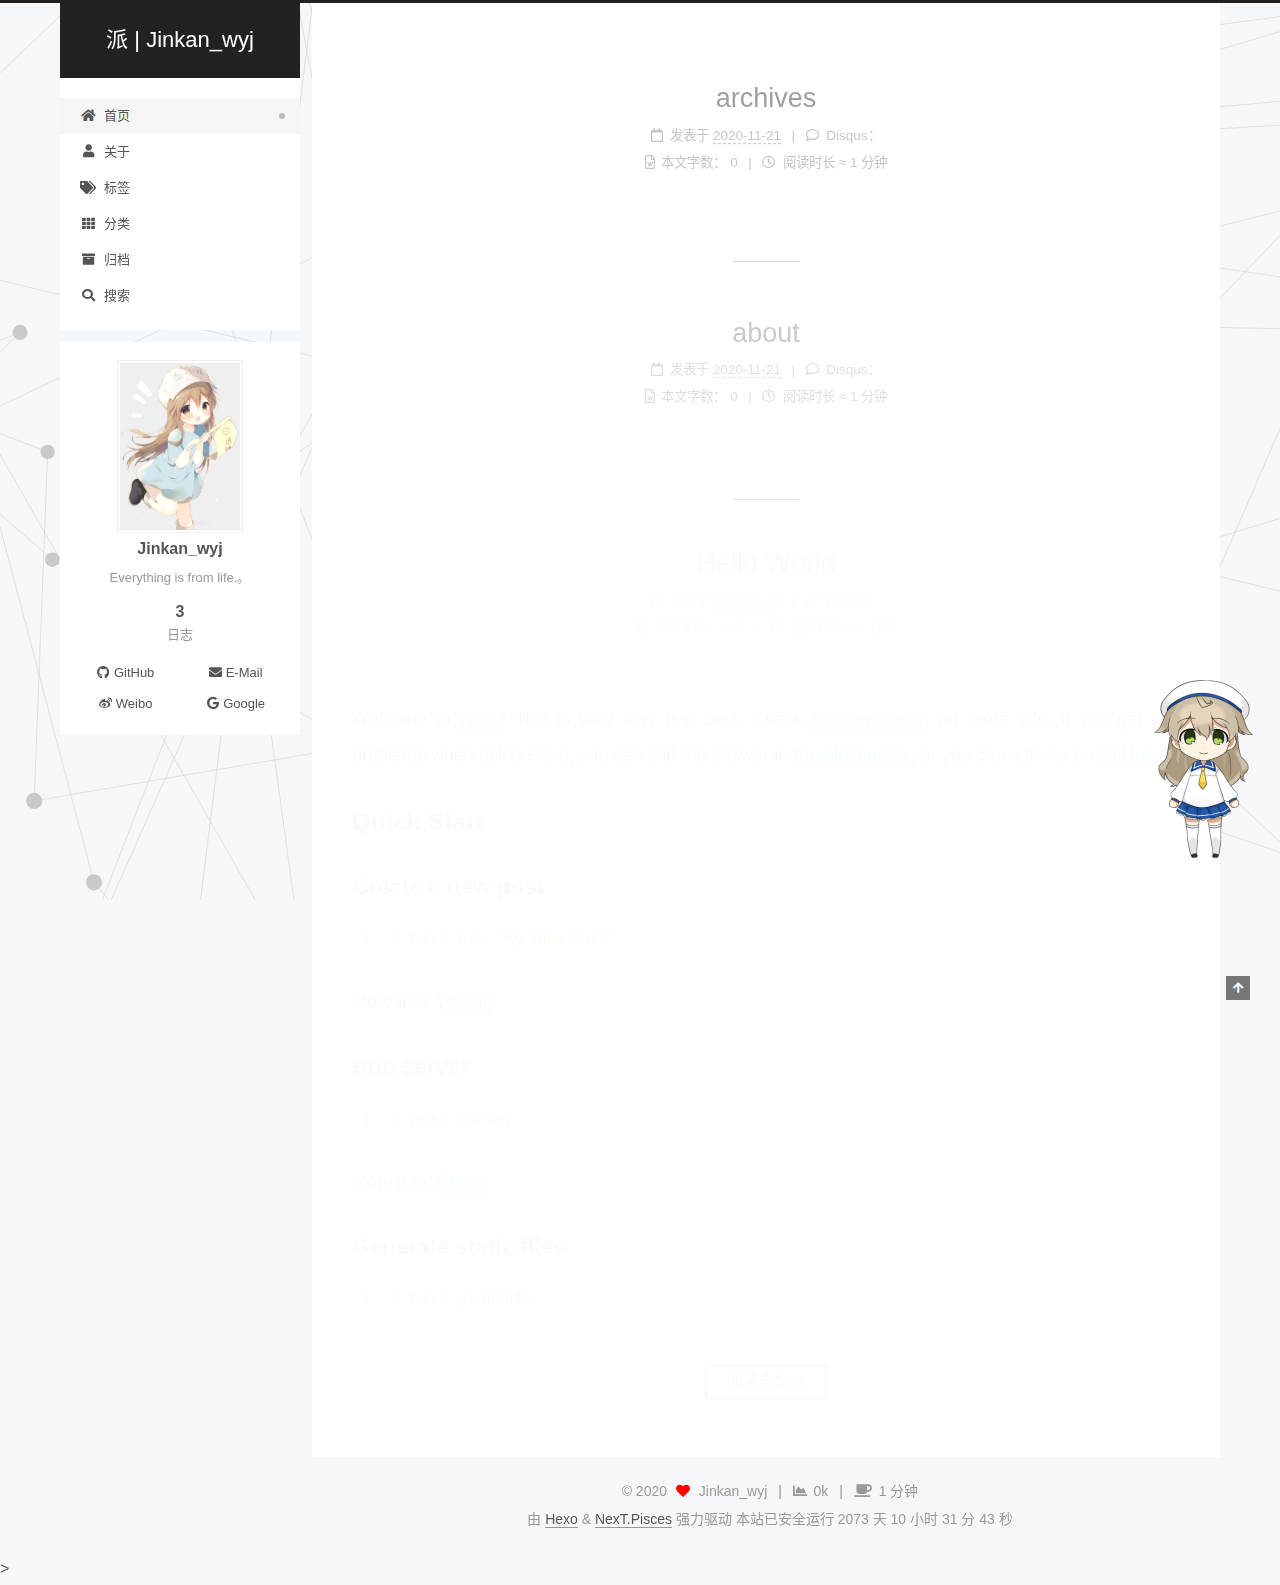
==== commit 600223b4: "Site updated: 2020-11-22 16:40:46" ====
--- a/index.html
+++ b/index.html
@@ -16,20 +16,20 @@
 
 <script id="hexo-configurations">
     var NexT = window.NexT || {};
-    var CONFIG = {"hostname":"www.ipyker.com","root":"/","scheme":"Pisces","version":"7.8.0","exturl":false,"sidebar":{"position":"left","display":"post","padding":18,"offset":12,"onmobile":false},"copycode":{"enable":false,"show_result":false,"style":null},"back2top":{"enable":true,"sidebar":false,"scrollpercent":false},"bookmark":{"enable":false,"color":"#222","save":"auto"},"fancybox":false,"mediumzoom":false,"lazyload":false,"pangu":false,"comments":{"style":"tabs","active":null,"storage":true,"lazyload":false,"nav":null},"algolia":{"hits":{"per_page":10},"labels":{"input_placeholder":"Search for Posts","hits_empty":"We didn't find any results for the search: ${query}","hits_stats":"${hits} results found in ${time} ms"}},"localsearch":{"enable":true,"trigger":"auto","top_n_per_article":1,"unescape":false,"preload":false},"motion":{"enable":true,"async":false,"transition":{"post_block":"fadeIn","post_header":"slideDownIn","post_body":"slideDownIn","coll_header":"slideLeftIn","sidebar":"slideUpIn"}},"path":"search.xml"};
+    var CONFIG = {"hostname":"github.com","root":"/","scheme":"Pisces","version":"7.8.0","exturl":false,"sidebar":{"position":"left","display":"post","padding":18,"offset":12,"onmobile":false},"copycode":{"enable":false,"show_result":false,"style":null},"back2top":{"enable":true,"sidebar":false,"scrollpercent":false},"bookmark":{"enable":false,"color":"#222","save":"auto"},"fancybox":false,"mediumzoom":false,"lazyload":false,"pangu":false,"comments":{"style":"tabs","active":null,"storage":true,"lazyload":false,"nav":null},"algolia":{"hits":{"per_page":10},"labels":{"input_placeholder":"Search for Posts","hits_empty":"We didn't find any results for the search: ${query}","hits_stats":"${hits} results found in ${time} ms"}},"localsearch":{"enable":true,"trigger":"auto","top_n_per_article":1,"unescape":false,"preload":false},"motion":{"enable":true,"async":false,"transition":{"post_block":"fadeIn","post_header":"slideDownIn","post_body":"slideDownIn","coll_header":"slideLeftIn","sidebar":"slideUpIn"}},"path":"search.xml"};
   </script>
 
   <meta name="description" content="Everything is from life.。">
 <meta property="og:type" content="website">
 <meta property="og:title" content="派 | Jinkan_wyj">
-<meta property="og:url" content="https://www.ipyker.com/index.html">
+<meta property="og:url" content="https://github.com/HOMEwyj/HOMEwyj.github.io.git/index.html">
 <meta property="og:site_name" content="派 | Jinkan_wyj">
 <meta property="og:description" content="Everything is from life.。">
 <meta property="og:locale" content="zh_CN">
 <meta property="article:author" content="Jinkan_wyj">
 <meta name="twitter:card" content="summary">
 
-<link rel="canonical" href="https://www.ipyker.com/">
+<link rel="canonical" href="https://github.com/HOMEwyj/HOMEwyj.github.io.git/">
 
 
 <script id="page-configurations">
@@ -190,7 +190,7 @@
   
   
   <article itemscope itemtype="http://schema.org/Article" class="post-block" lang="zh-CN">
-    <link itemprop="mainEntityOfPage" href="https://www.ipyker.com/2020/11/21/archives.html">
+    <link itemprop="mainEntityOfPage" href="https://github.com/HOMEwyj/HOMEwyj.github.io.git/2020/11/21/archives.html">
 
     <span hidden itemprop="author" itemscope itemtype="http://schema.org/Person">
       <meta itemprop="image" content="/images/IMG_2992.JPG">
@@ -275,7 +275,7 @@
   
   
   <article itemscope itemtype="http://schema.org/Article" class="post-block" lang="zh-CN">
-    <link itemprop="mainEntityOfPage" href="https://www.ipyker.com/2020/11/21/about.html">
+    <link itemprop="mainEntityOfPage" href="https://github.com/HOMEwyj/HOMEwyj.github.io.git/2020/11/21/about.html">
 
     <span hidden itemprop="author" itemscope itemtype="http://schema.org/Person">
       <meta itemprop="image" content="/images/IMG_2992.JPG">
@@ -361,7 +361,7 @@
   
   
   <article itemscope itemtype="http://schema.org/Article" class="post-block" lang="zh-CN">
-    <link itemprop="mainEntityOfPage" href="https://www.ipyker.com/2020/11/20/hello-world.html">
+    <link itemprop="mainEntityOfPage" href="https://github.com/HOMEwyj/HOMEwyj.github.io.git/2020/11/20/hello-world.html">
 
     <span hidden itemprop="author" itemscope itemtype="http://schema.org/Person">
       <meta itemprop="image" content="/images/IMG_2992.JPG">
@@ -427,7 +427,7 @@
     <div class="post-body" itemprop="articleBody">
 
       
-          <p>Welcome to <a target="_blank" rel="noopener" href="https://hexo.io/">Hexo</a>! This is your very first post. Check <a target="_blank" rel="noopener" href="https://hexo.io/docs/">documentation</a> for more info. If you get any problems when using Hexo, you can find the answer in <a target="_blank" rel="noopener" href="https://hexo.io/docs/troubleshooting.html">troubleshooting</a> or you can ask me on <a target="_blank" rel="noopener" href="https://github.com/hexojs/hexo/issues">GitHub</a>.</p>
+          <p>Welcome to <a target="_blank" rel="noopener" href="https://hexo.io/">Hexo</a>! This is your very first post. Check <a target="_blank" rel="noopener" href="https://hexo.io/docs/">documentation</a> for more info. If you get any problems when using Hexo, you can find the answer in <a target="_blank" rel="noopener" href="https://hexo.io/docs/troubleshooting.html">troubleshooting</a> or you can ask me on <a href="https://github.com/hexojs/hexo/issues">GitHub</a>.</p>
 <h2 id="Quick-Start"><a href="#Quick-Start" class="headerlink" title="Quick Start"></a>Quick Start</h2><h3 id="Create-a-new-post"><a href="#Create-a-new-post" class="headerlink" title="Create a new post"></a>Create a new post</h3><figure class="highlight bash"><table><tr><td class="gutter"><pre><span class="line">1</span><br></pre></td><td class="code"><pre><span class="line">$ hexo new <span class="string">&quot;My New Post&quot;</span></span><br></pre></td></tr></table></figure>
 
 <p>More info: <a target="_blank" rel="noopener" href="https://hexo.io/docs/writing.html">Writing</a></p>
@@ -533,7 +533,7 @@
 </div>
   <div class="links-of-author motion-element">
       <span class="links-of-author-item">
-        <a href="https://github.com/homewyj" title="GitHub → https:&#x2F;&#x2F;github.com&#x2F;homewyj" rel="noopener" target="_blank"><i class="fab fa-github fa-fw"></i>GitHub</a>
+        <a href="https://github.com/homewyj" title="GitHub → https:&#x2F;&#x2F;github.com&#x2F;homewyj"><i class="fab fa-github fa-fw"></i>GitHub</a>
       </span>
       <span class="links-of-author-item">
         <a href="mailto:homewyj@163.com" title="E-Mail → mailto:homewyj@163.com" rel="noopener" target="_blank"><i class="fa fa-envelope fa-fw"></i>E-Mail</a>
--- a/css/main.css
+++ b/css/main.css
@@ -1168,7 +1168,7 @@
 }
 .links-of-author a::before,
 .links-of-author span.exturl::before {
-  background: #f1168e;
+  background: #7c9490;
   border-radius: 50%;
   content: ' ';
   display: inline-block;
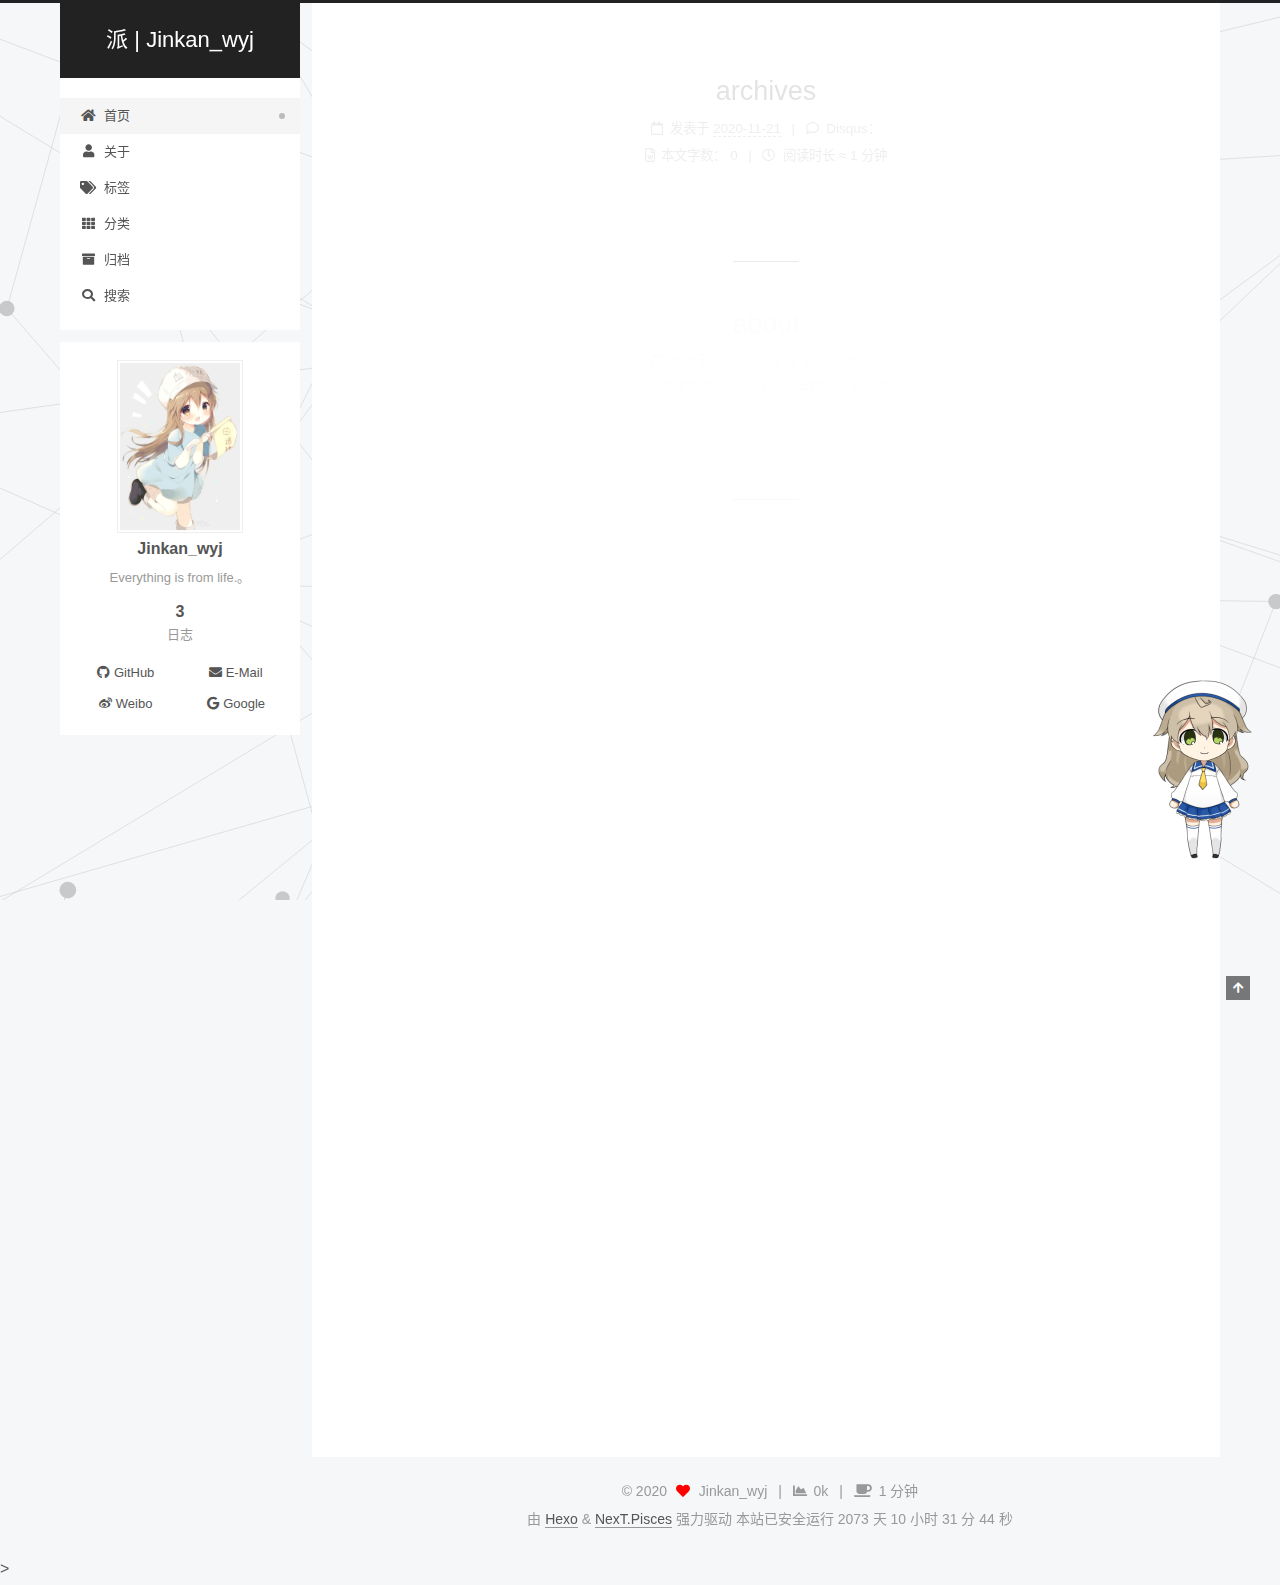
==== commit cd0958a1: "Site updated: 2020-11-22 16:57:50" ====
--- a/index.html
+++ b/index.html
@@ -16,20 +16,20 @@
 
 <script id="hexo-configurations">
     var NexT = window.NexT || {};
-    var CONFIG = {"hostname":"github.com","root":"/","scheme":"Pisces","version":"7.8.0","exturl":false,"sidebar":{"position":"left","display":"post","padding":18,"offset":12,"onmobile":false},"copycode":{"enable":false,"show_result":false,"style":null},"back2top":{"enable":true,"sidebar":false,"scrollpercent":false},"bookmark":{"enable":false,"color":"#222","save":"auto"},"fancybox":false,"mediumzoom":false,"lazyload":false,"pangu":false,"comments":{"style":"tabs","active":null,"storage":true,"lazyload":false,"nav":null},"algolia":{"hits":{"per_page":10},"labels":{"input_placeholder":"Search for Posts","hits_empty":"We didn't find any results for the search: ${query}","hits_stats":"${hits} results found in ${time} ms"}},"localsearch":{"enable":true,"trigger":"auto","top_n_per_article":1,"unescape":false,"preload":false},"motion":{"enable":true,"async":false,"transition":{"post_block":"fadeIn","post_header":"slideDownIn","post_body":"slideDownIn","coll_header":"slideLeftIn","sidebar":"slideUpIn"}},"path":"search.xml"};
+    var CONFIG = {"hostname":"homewyj.github.io","root":"/","scheme":"Pisces","version":"7.8.0","exturl":false,"sidebar":{"position":"left","display":"post","padding":18,"offset":12,"onmobile":false},"copycode":{"enable":false,"show_result":false,"style":null},"back2top":{"enable":true,"sidebar":false,"scrollpercent":false},"bookmark":{"enable":false,"color":"#222","save":"auto"},"fancybox":false,"mediumzoom":false,"lazyload":false,"pangu":false,"comments":{"style":"tabs","active":null,"storage":true,"lazyload":false,"nav":null},"algolia":{"hits":{"per_page":10},"labels":{"input_placeholder":"Search for Posts","hits_empty":"We didn't find any results for the search: ${query}","hits_stats":"${hits} results found in ${time} ms"}},"localsearch":{"enable":true,"trigger":"auto","top_n_per_article":1,"unescape":false,"preload":false},"motion":{"enable":true,"async":false,"transition":{"post_block":"fadeIn","post_header":"slideDownIn","post_body":"slideDownIn","coll_header":"slideLeftIn","sidebar":"slideUpIn"}},"path":"search.xml"};
   </script>
 
   <meta name="description" content="Everything is from life.。">
 <meta property="og:type" content="website">
 <meta property="og:title" content="派 | Jinkan_wyj">
-<meta property="og:url" content="https://github.com/HOMEwyj/HOMEwyj.github.io.git/index.html">
+<meta property="og:url" content="https://homewyj.github.io/index.html">
 <meta property="og:site_name" content="派 | Jinkan_wyj">
 <meta property="og:description" content="Everything is from life.。">
 <meta property="og:locale" content="zh_CN">
 <meta property="article:author" content="Jinkan_wyj">
 <meta name="twitter:card" content="summary">
 
-<link rel="canonical" href="https://github.com/HOMEwyj/HOMEwyj.github.io.git/">
+<link rel="canonical" href="https://homewyj.github.io/">
 
 
 <script id="page-configurations">
@@ -190,7 +190,7 @@
   
   
   <article itemscope itemtype="http://schema.org/Article" class="post-block" lang="zh-CN">
-    <link itemprop="mainEntityOfPage" href="https://github.com/HOMEwyj/HOMEwyj.github.io.git/2020/11/21/archives.html">
+    <link itemprop="mainEntityOfPage" href="https://homewyj.github.io/2020/11/21/archives.html">
 
     <span hidden itemprop="author" itemscope itemtype="http://schema.org/Person">
       <meta itemprop="image" content="/images/IMG_2992.JPG">
@@ -275,7 +275,7 @@
   
   
   <article itemscope itemtype="http://schema.org/Article" class="post-block" lang="zh-CN">
-    <link itemprop="mainEntityOfPage" href="https://github.com/HOMEwyj/HOMEwyj.github.io.git/2020/11/21/about.html">
+    <link itemprop="mainEntityOfPage" href="https://homewyj.github.io/2020/11/21/about.html">
 
     <span hidden itemprop="author" itemscope itemtype="http://schema.org/Person">
       <meta itemprop="image" content="/images/IMG_2992.JPG">
@@ -361,7 +361,7 @@
   
   
   <article itemscope itemtype="http://schema.org/Article" class="post-block" lang="zh-CN">
-    <link itemprop="mainEntityOfPage" href="https://github.com/HOMEwyj/HOMEwyj.github.io.git/2020/11/20/hello-world.html">
+    <link itemprop="mainEntityOfPage" href="https://homewyj.github.io/2020/11/20/hello-world.html">
 
     <span hidden itemprop="author" itemscope itemtype="http://schema.org/Person">
       <meta itemprop="image" content="/images/IMG_2992.JPG">
@@ -427,7 +427,7 @@
     <div class="post-body" itemprop="articleBody">
 
       
-          <p>Welcome to <a target="_blank" rel="noopener" href="https://hexo.io/">Hexo</a>! This is your very first post. Check <a target="_blank" rel="noopener" href="https://hexo.io/docs/">documentation</a> for more info. If you get any problems when using Hexo, you can find the answer in <a target="_blank" rel="noopener" href="https://hexo.io/docs/troubleshooting.html">troubleshooting</a> or you can ask me on <a href="https://github.com/hexojs/hexo/issues">GitHub</a>.</p>
+          <p>Welcome to <a target="_blank" rel="noopener" href="https://hexo.io/">Hexo</a>! This is your very first post. Check <a target="_blank" rel="noopener" href="https://hexo.io/docs/">documentation</a> for more info. If you get any problems when using Hexo, you can find the answer in <a target="_blank" rel="noopener" href="https://hexo.io/docs/troubleshooting.html">troubleshooting</a> or you can ask me on <a target="_blank" rel="noopener" href="https://github.com/hexojs/hexo/issues">GitHub</a>.</p>
 <h2 id="Quick-Start"><a href="#Quick-Start" class="headerlink" title="Quick Start"></a>Quick Start</h2><h3 id="Create-a-new-post"><a href="#Create-a-new-post" class="headerlink" title="Create a new post"></a>Create a new post</h3><figure class="highlight bash"><table><tr><td class="gutter"><pre><span class="line">1</span><br></pre></td><td class="code"><pre><span class="line">$ hexo new <span class="string">&quot;My New Post&quot;</span></span><br></pre></td></tr></table></figure>
 
 <p>More info: <a target="_blank" rel="noopener" href="https://hexo.io/docs/writing.html">Writing</a></p>
@@ -533,7 +533,7 @@
 </div>
   <div class="links-of-author motion-element">
       <span class="links-of-author-item">
-        <a href="https://github.com/homewyj" title="GitHub → https:&#x2F;&#x2F;github.com&#x2F;homewyj"><i class="fab fa-github fa-fw"></i>GitHub</a>
+        <a href="https://github.com/homewyj" title="GitHub → https:&#x2F;&#x2F;github.com&#x2F;homewyj" rel="noopener" target="_blank"><i class="fab fa-github fa-fw"></i>GitHub</a>
       </span>
       <span class="links-of-author-item">
         <a href="mailto:homewyj@163.com" title="E-Mail → mailto:homewyj@163.com" rel="noopener" target="_blank"><i class="fa fa-envelope fa-fw"></i>E-Mail</a>
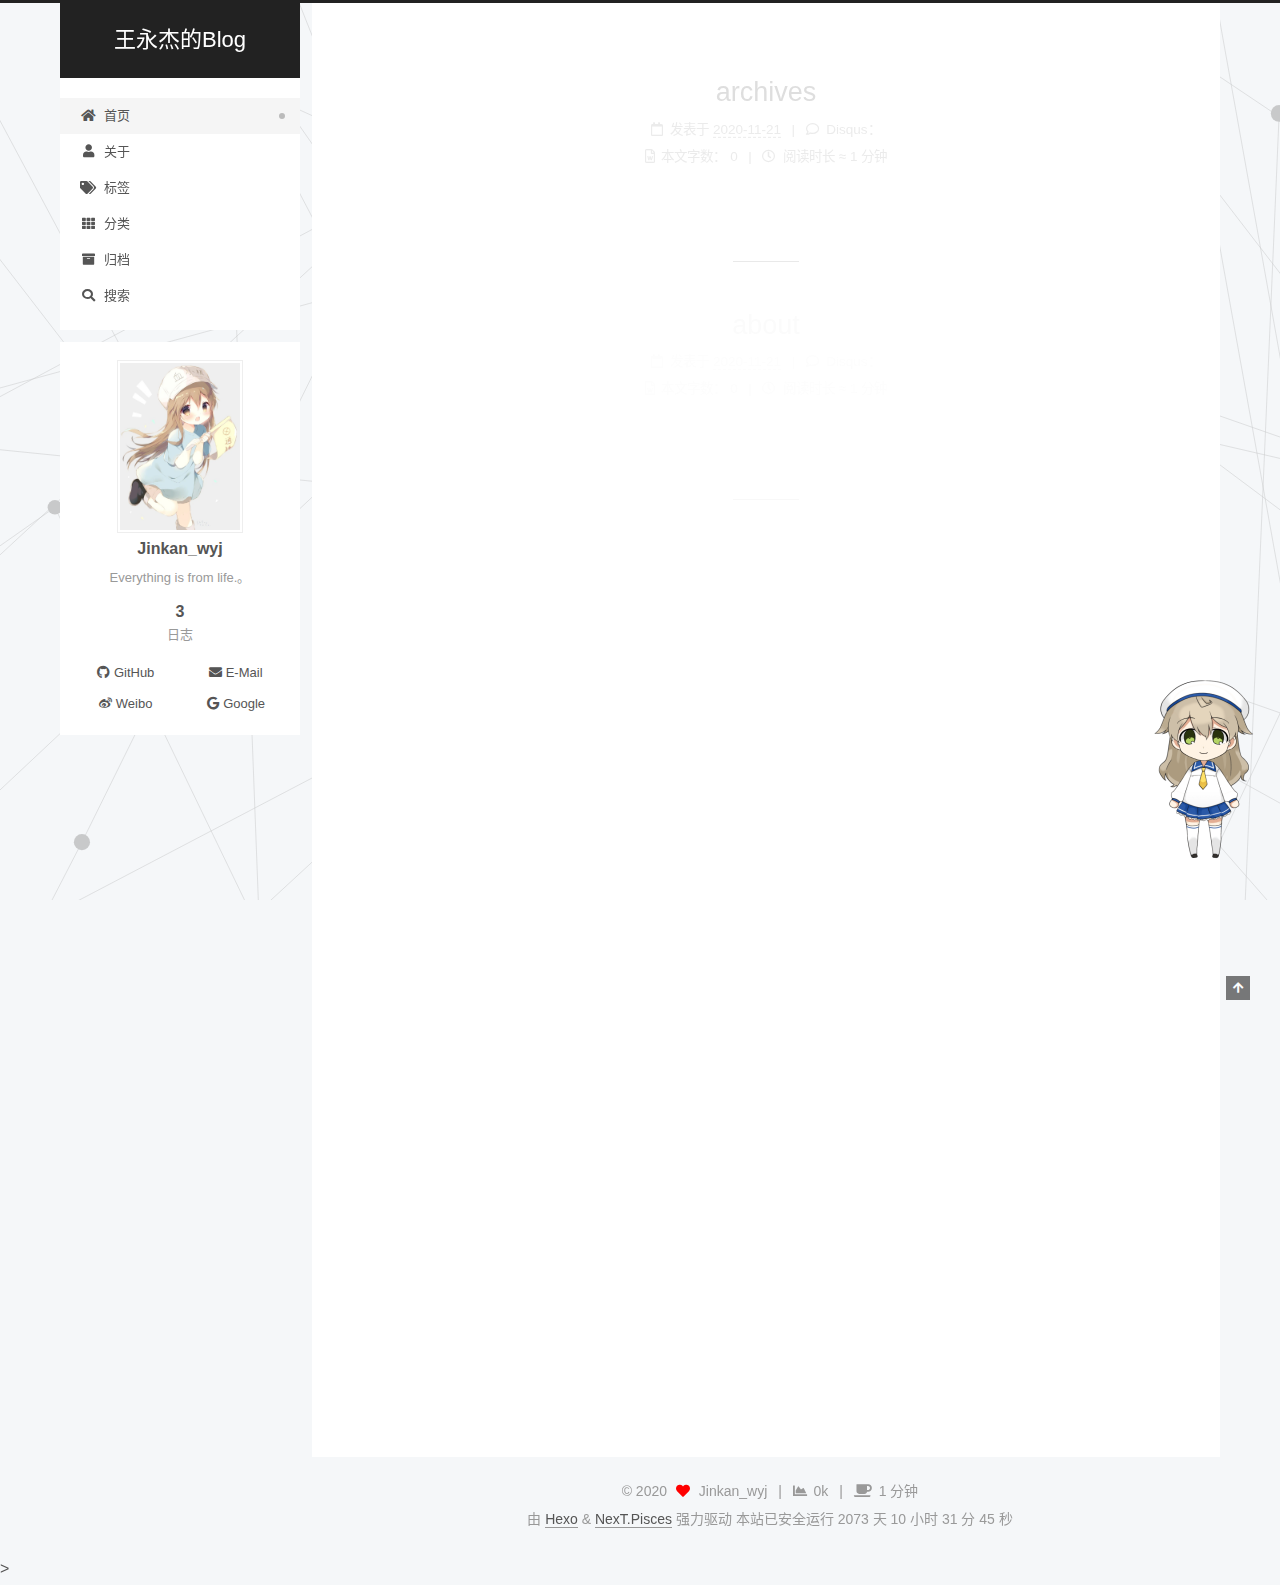
==== commit 54c2cb5b: "Site updated: 2020-11-22 16:59:22" ====
--- a/index.html
+++ b/index.html
@@ -21,9 +21,9 @@
 
   <meta name="description" content="Everything is from life.。">
 <meta property="og:type" content="website">
-<meta property="og:title" content="派 | Jinkan_wyj">
+<meta property="og:title" content="王永杰的Blog">
 <meta property="og:url" content="https://homewyj.github.io/index.html">
-<meta property="og:site_name" content="派 | Jinkan_wyj">
+<meta property="og:site_name" content="王永杰的Blog">
 <meta property="og:description" content="Everything is from life.。">
 <meta property="og:locale" content="zh_CN">
 <meta property="article:author" content="Jinkan_wyj">
@@ -42,7 +42,7 @@
   };
 </script>
 
-  <title>派 | Jinkan_wyj</title>
+  <title>王永杰的Blog</title>
   
 
 
@@ -73,7 +73,7 @@
   </style>
 </noscript>
 
-<link rel="alternate" href="/atom.xml" title="派 | Jinkan_wyj" type="application/atom+xml">
+<link rel="alternate" href="/atom.xml" title="王永杰的Blog" type="application/atom+xml">
 </head>
 
 <body itemscope itemtype="http://schema.org/WebPage">
@@ -94,7 +94,7 @@
 
     <a href="/" class="brand" rel="start">
       <span class="logo-line-before"><i></i></span>
-      <h1 class="site-title">派 | Jinkan_wyj</h1>
+      <h1 class="site-title">王永杰的Blog</h1>
       <span class="logo-line-after"><i></i></span>
     </a>
   </div>
@@ -199,7 +199,7 @@
     </span>
 
     <span hidden itemprop="publisher" itemscope itemtype="http://schema.org/Organization">
-      <meta itemprop="name" content="派 | Jinkan_wyj">
+      <meta itemprop="name" content="王永杰的Blog">
     </span>
       <header class="post-header">
         <h2 class="post-title" itemprop="name headline">
@@ -284,7 +284,7 @@
     </span>
 
     <span hidden itemprop="publisher" itemscope itemtype="http://schema.org/Organization">
-      <meta itemprop="name" content="派 | Jinkan_wyj">
+      <meta itemprop="name" content="王永杰的Blog">
     </span>
       <header class="post-header">
         <h2 class="post-title" itemprop="name headline">
@@ -370,7 +370,7 @@
     </span>
 
     <span hidden itemprop="publisher" itemscope itemtype="http://schema.org/Organization">
-      <meta itemprop="name" content="派 | Jinkan_wyj">
+      <meta itemprop="name" content="王永杰的Blog">
     </span>
       <header class="post-header">
         <h2 class="post-title" itemprop="name headline">
